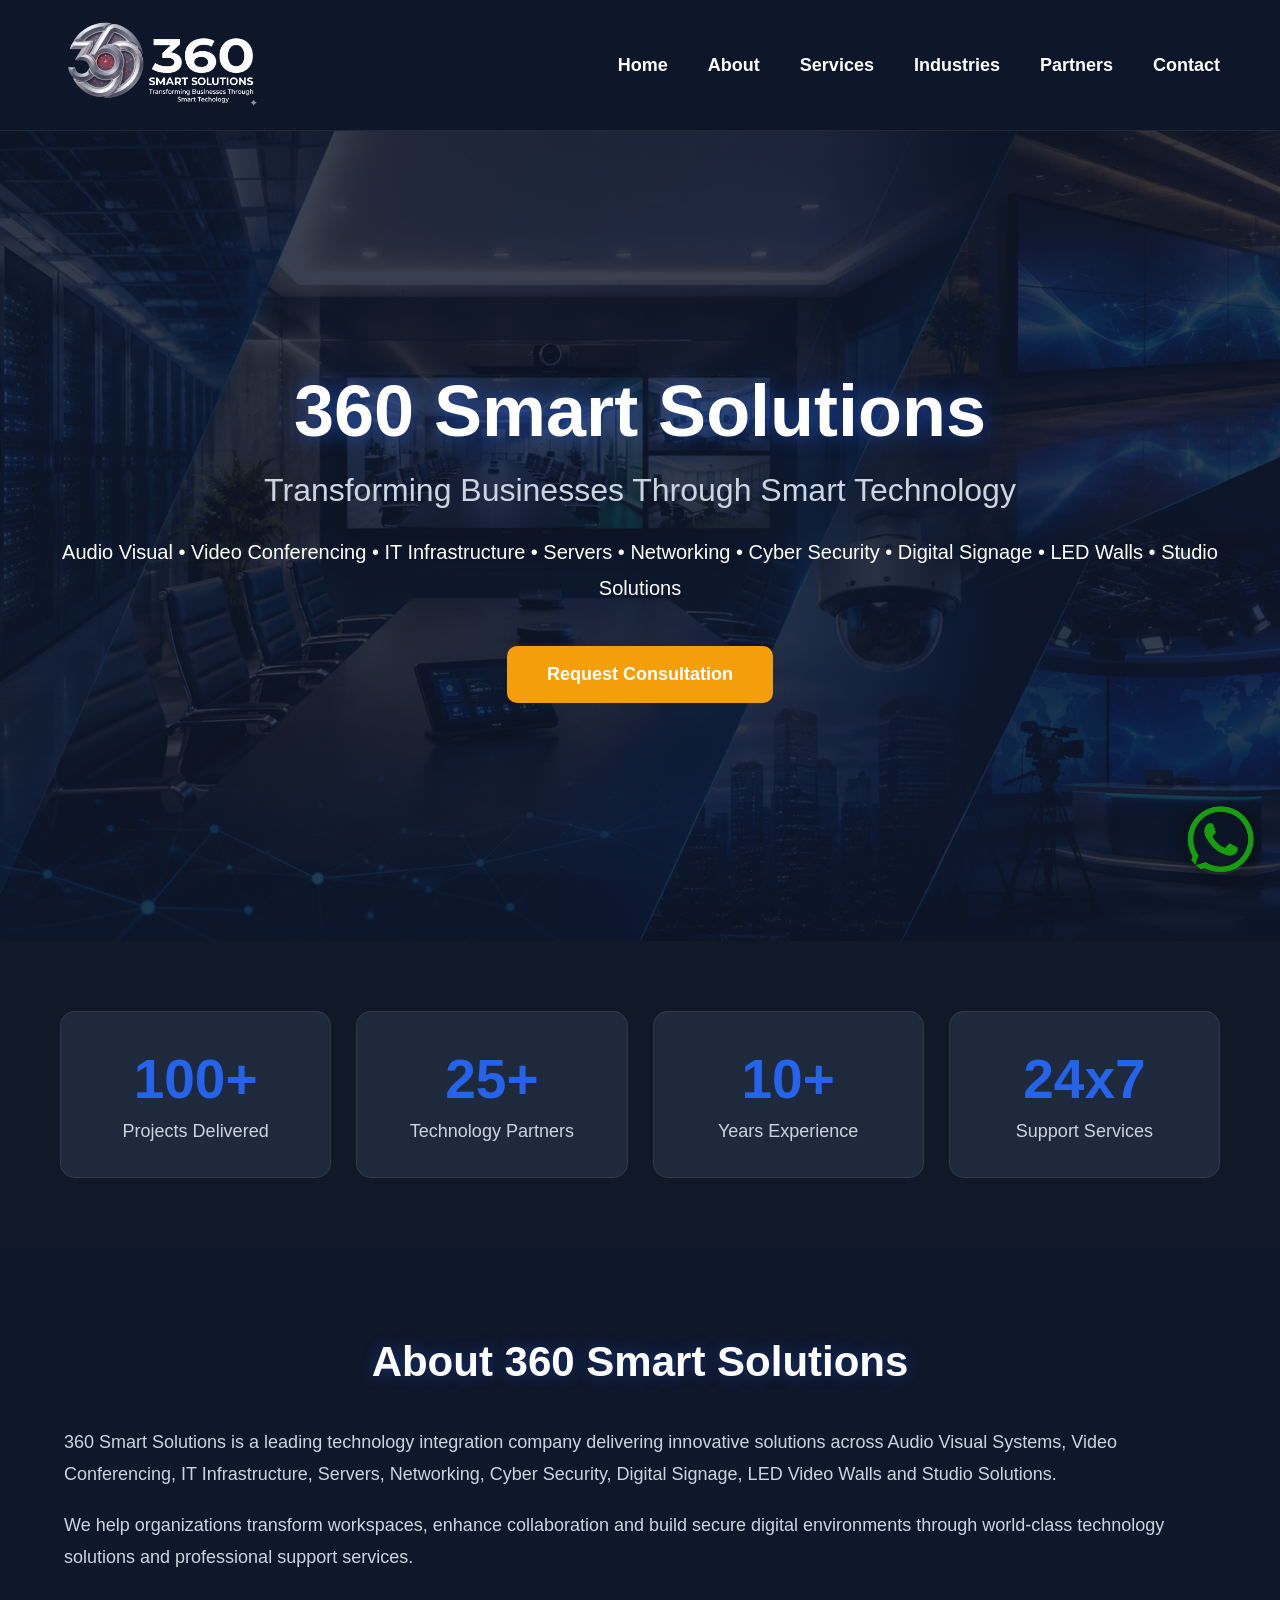
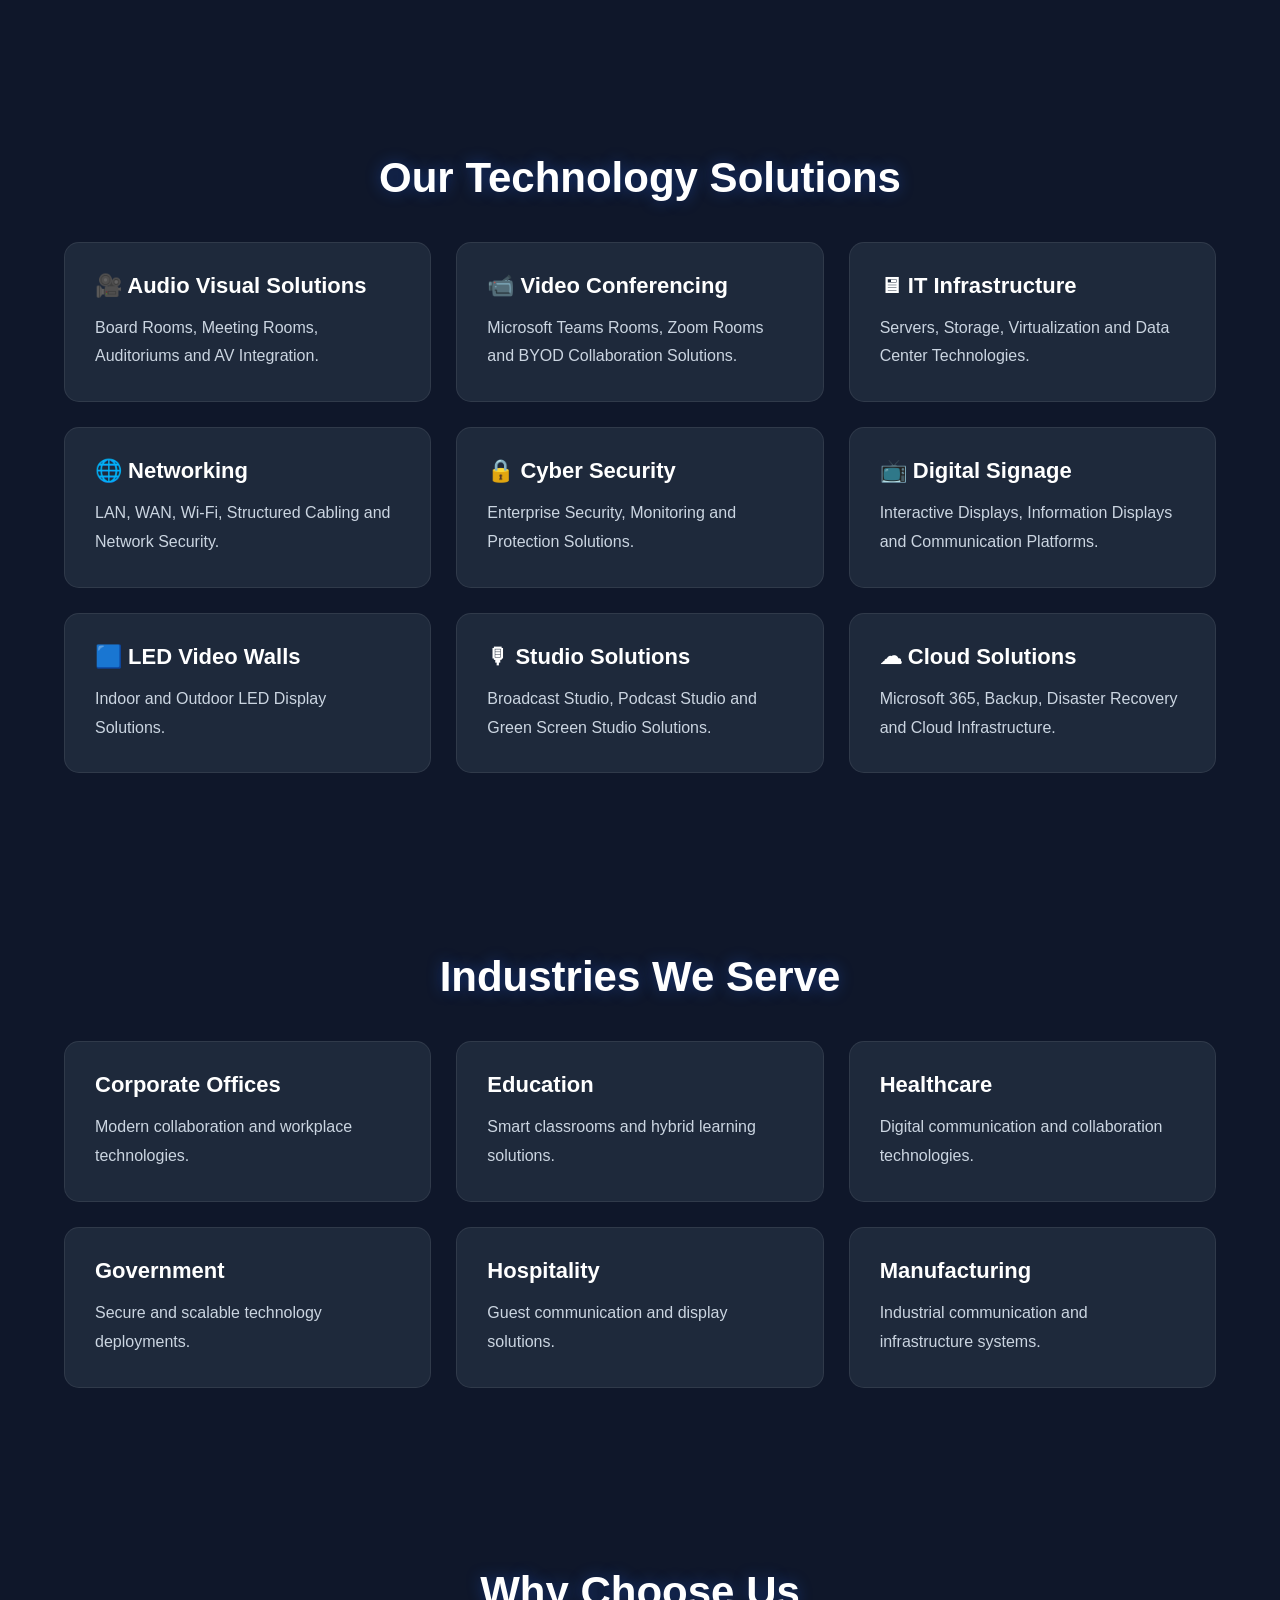
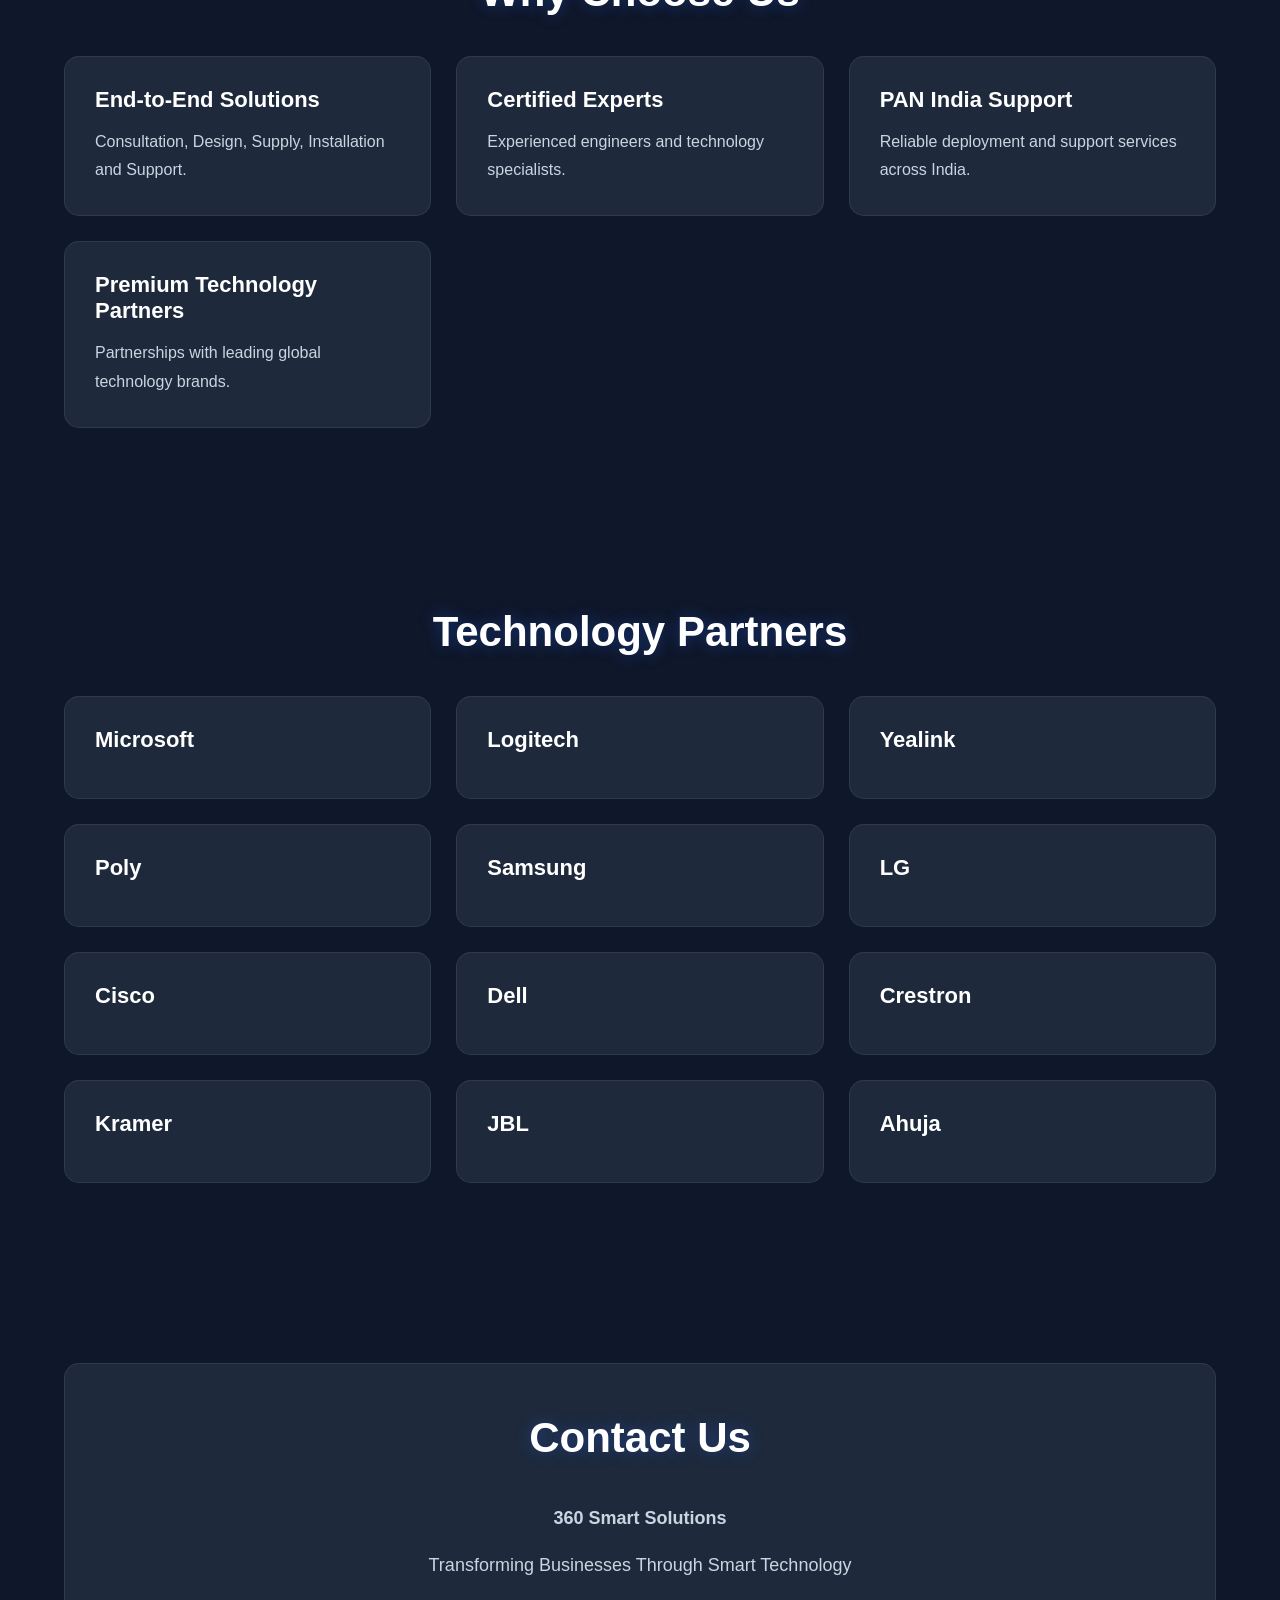
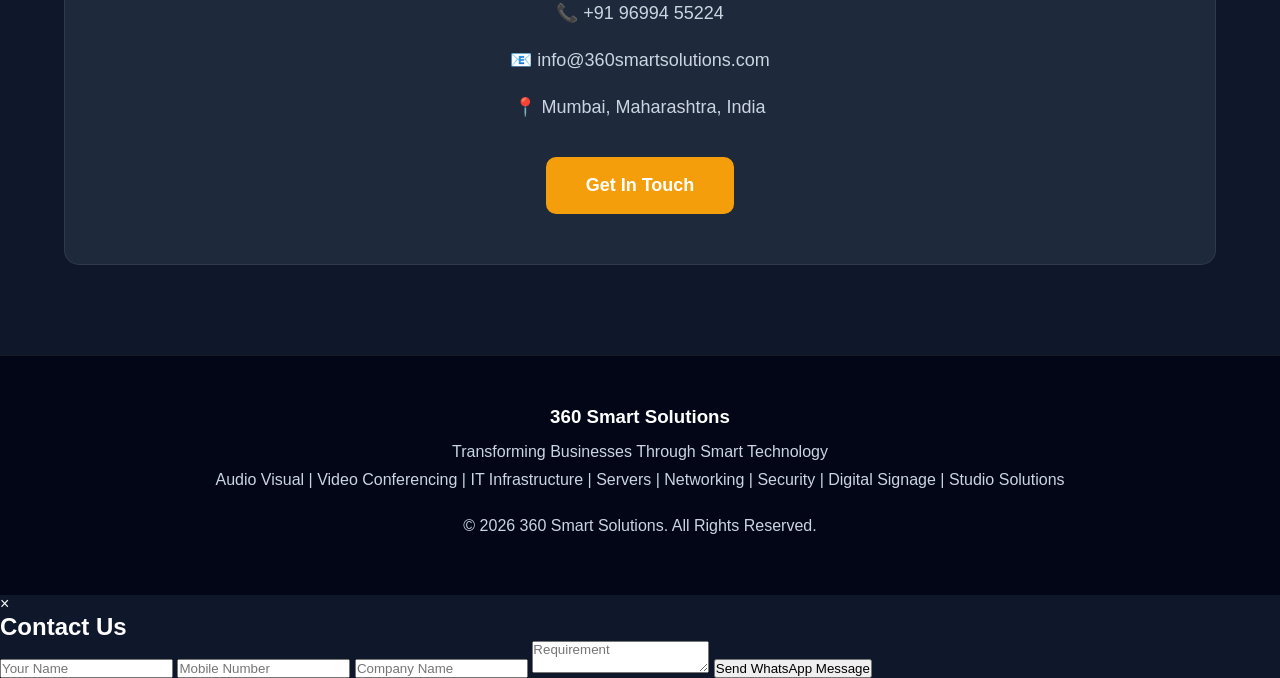
==== index.html @ 96846e37 "Add files via upload" ====
<!DOCTYPE html>
<html lang="en">

<head>

<meta charset="UTF-8">
<meta name="viewport" content="width=device-width, initial-scale=1.0">

<title>360 Smart Solutions | Transforming Businesses Through Smart Technology</title>

<meta name="description"
content="Audio Visual, Video Conferencing, IT Infrastructure, Servers, Networking, Cyber Security, Digital Signage, LED Walls and Studio Solutions.">

<link rel="stylesheet" href="style.css">

</head>

<body>

<!-- =========================
HEADER
========================= -->

<header>

<nav>

<div class="logo">
<img src="images/logo.png" alt="360 Smart Solutions">
</div>

<ul>
<li><a href="#home">Home</a></li>
<li><a href="#about">About</a></li>
<li><a href="#services">Services</a></li>
<li><a href="#industries">Industries</a></li>
<li><a href="#partners">Partners</a></li>
<li><a href="#contact">Contact</a></li>
</ul>

</nav>

</header>

<!-- =========================
HERO SECTION
========================= -->

<section class="hero" id="home">

<h1>360 Smart Solutions</h1>

<p class="tagline">
Transforming Businesses Through Smart Technology
</p>

<p class="tech-line">
Audio Visual • Video Conferencing • IT Infrastructure • Servers • Networking • Cyber Security • Digital Signage • LED Walls • Studio Solutions
</p>

<a href="#contact" class="btn">
Request Consultation
</a>

</section>

<!-- =========================
COUNTERS
========================= -->

<section class="stats">

<div class="stat-box">
<h2><span class="counter" data-target="100">0</span>+</h2>
<p>Projects Delivered</p>
</div>

<div class="stat-box">
<h2><span class="counter" data-target="25">0</span>+</h2>
<p>Technology Partners</p>
</div>

<div class="stat-box">
<h2><span class="counter" data-target="10">0</span>+</h2>
<p>Years Experience</p>
</div>

<div class="stat-box">
<h2><span class="counter" data-target="24">0</span>x7</h2>
<p>Support Services</p>
</div>

</section>

<!-- =========================
ABOUT
========================= -->

<section class="container" id="about">

<h2>About 360 Smart Solutions</h2>

<p>
360 Smart Solutions is a leading technology integration company delivering innovative solutions across Audio Visual Systems, Video Conferencing, IT Infrastructure, Servers, Networking, Cyber Security, Digital Signage, LED Video Walls and Studio Solutions.
</p>

<br>

<p>
We help organizations transform workspaces, enhance collaboration and build secure digital environments through world-class technology solutions and professional support services.
</p>

</section>

<!-- =========================
SERVICES
========================= -->

<section class="container" id="services">

<h2>Our Technology Solutions</h2>

<div class="cards">

<div class="card">
<h3>🎥 Audio Visual Solutions</h3>
<p>Board Rooms, Meeting Rooms, Auditoriums and AV Integration.</p>
</div>

<div class="card">
<h3>📹 Video Conferencing</h3>
<p>Microsoft Teams Rooms, Zoom Rooms and BYOD Collaboration Solutions.</p>
</div>

<div class="card">
<h3>🖥 IT Infrastructure</h3>
<p>Servers, Storage, Virtualization and Data Center Technologies.</p>
</div>

<div class="card">
<h3>🌐 Networking</h3>
<p>LAN, WAN, Wi-Fi, Structured Cabling and Network Security.</p>
</div>

<div class="card">
<h3>🔒 Cyber Security</h3>
<p>Enterprise Security, Monitoring and Protection Solutions.</p>
</div>

<div class="card">
<h3>📺 Digital Signage</h3>
<p>Interactive Displays, Information Displays and Communication Platforms.</p>
</div>

<div class="card">
<h3>🟦 LED Video Walls</h3>
<p>Indoor and Outdoor LED Display Solutions.</p>
</div>

<div class="card">
<h3>🎙 Studio Solutions</h3>
<p>Broadcast Studio, Podcast Studio and Green Screen Studio Solutions.</p>
</div>

<div class="card">
<h3>☁ Cloud Solutions</h3>
<p>Microsoft 365, Backup, Disaster Recovery and Cloud Infrastructure.</p>
</div>

</div>

</section>

<!-- =========================
INDUSTRIES
========================= -->

<section class="container" id="industries">

<h2>Industries We Serve</h2>

<div class="cards">

<div class="card">
<h3>Corporate Offices</h3>
<p>Modern collaboration and workplace technologies.</p>
</div>

<div class="card">
<h3>Education</h3>
<p>Smart classrooms and hybrid learning solutions.</p>
</div>

<div class="card">
<h3>Healthcare</h3>
<p>Digital communication and collaboration technologies.</p>
</div>

<div class="card">
<h3>Government</h3>
<p>Secure and scalable technology deployments.</p>
</div>

<div class="card">
<h3>Hospitality</h3>
<p>Guest communication and display solutions.</p>
</div>

<div class="card">
<h3>Manufacturing</h3>
<p>Industrial communication and infrastructure systems.</p>
</div>

</div>

</section>

<!-- =========================
WHY CHOOSE US
========================= -->

<section class="container">

<h2>Why Choose Us</h2>

<div class="cards">

<div class="card">
<h3>End-to-End Solutions</h3>
<p>Consultation, Design, Supply, Installation and Support.</p>
</div>

<div class="card">
<h3>Certified Experts</h3>
<p>Experienced engineers and technology specialists.</p>
</div>

<div class="card">
<h3>PAN India Support</h3>
<p>Reliable deployment and support services across India.</p>
</div>

<div class="card">
<h3>Premium Technology Partners</h3>
<p>Partnerships with leading global technology brands.</p>
</div>

</div>

</section>

<!-- =========================
TECHNOLOGY PARTNERS
========================= -->

<section class="container" id="partners">

<h2>Technology Partners</h2>

<div class="cards">

<div class="card"><h3>Microsoft</h3></div>
<div class="card"><h3>Logitech</h3></div>
<div class="card"><h3>Yealink</h3></div>
<div class="card"><h3>Poly</h3></div>
<div class="card"><h3>Samsung</h3></div>
<div class="card"><h3>LG</h3></div>
<div class="card"><h3>Cisco</h3></div>
<div class="card"><h3>Dell</h3></div>
<div class="card"><h3>Crestron</h3></div>
<div class="card"><h3>Kramer</h3></div>
<div class="card"><h3>JBL</h3></div>
<div class="card"><h3>Ahuja</h3></div>

</div>

</section>

<!-- =========================
CONTACT
========================= -->

<section class="container" id="contact">

<div class="contact-box">

<h2>Contact Us</h2>

<p><strong>360 Smart Solutions</strong></p>

<p>
Transforming Businesses Through Smart Technology
</p>

<p>📞 +91 96994 55224</p>
<p>📧 info@360smartsolutions.com</p>
<p>📍 Mumbai, Maharashtra, India</p>

<br>

<a href="#" class="btn">
Get In Touch
</a>

</div>

</section>

<!-- =========================
FOOTER
========================= -->

<footer>

<h3>360 Smart Solutions</h3>

<p>
Transforming Businesses Through Smart Technology
</p>

<p>
Audio Visual | Video Conferencing | IT Infrastructure | Servers | Networking | Security | Digital Signage | Studio Solutions
</p>

<br>

<p>
© 2026 360 Smart Solutions. All Rights Reserved.
</p>

</footer>

<!-- WHATSAPP -->

<div class="whatsapp" onclick="openWhatsappForm()">
    <img src="images/whatsapp.png" alt="WhatsApp">
</div>

<!-- COUNTER SCRIPT -->

<script>

const counters = document.querySelectorAll('.counter');

counters.forEach(counter => {

const updateCounter = () => {

const target = +counter.getAttribute('data-target');
const count = +counter.innerText;

const increment = target / 100;

if(count < target){

counter.innerText = Math.ceil(count + increment);

setTimeout(updateCounter,20);

}else{

counter.innerText = target;

}

};

updateCounter();

});

</script>
<!-- WhatsApp Popup -->

<div id="whatsappPopup" class="popup">

    <div class="popup-content">

        <span class="close-btn" onclick="closeWhatsappForm()">&times;</span>

        <h2>Contact Us</h2>

        <input type="text" id="name" placeholder="Your Name">

        <input type="text" id="mobile" placeholder="Mobile Number">

        <input type="text" id="company" placeholder="Company Name">

        <textarea id="message" placeholder="Requirement"></textarea>

        <button onclick="sendWhatsApp()">
            Send WhatsApp Message
        </button>

    </div>

</div>
<script>

function openWhatsappForm(){

    document.getElementById('whatsappPopup').style.display='block';

}

function closeWhatsappForm(){

    document.getElementById('whatsappPopup').style.display='none';

}

function sendWhatsApp(){

    let name = document.getElementById('name').value.trim();
    let mobile = document.getElementById('mobile').value.trim();
    let company = document.getElementById('company').value.trim();
    let message = document.getElementById('message').value.trim();

    if(name === ''){
        alert('Please enter your name');
        return;
    }

    if(mobile === ''){
        alert('Please enter your mobile number');
        return;
    }

    let text =
`*New Website Inquiry*

Name: ${name}
Mobile: ${mobile}
Company: ${company}
Requirement: ${message}`;

    let url =
`https://wa.me/919699455224?text=${encodeURIComponent(text)}`;

    window.open(url,'_blank');

    document.getElementById('whatsappPopup').style.display='none';

    document.getElementById('name').value='';
    document.getElementById('mobile').value='';
    document.getElementById('company').value='';
    document.getElementById('message').value='';
}

</script>
</body>

</html>
---- style.css ----
/* ===================================
   360 SMART SOLUTIONS
   PREMIUM DARK TECH THEME
=================================== */

*{
    margin:0;
    padding:0;
    box-sizing:border-box;
    font-family:'Segoe UI',sans-serif;
}

:root{

    --bg-dark:#0F172A;
    --card-dark:#1E293B;
    --primary:#2563EB;
    --accent:#F59E0B;

    --white:#FFFFFF;
    --light:#CBD5E1;

}

html{
    scroll-behavior:smooth;
}

body{

    background:var(--bg-dark);
    color:var(--white);

    overflow-x:hidden;

}

/* ===================================
   HEADER
=================================== */

header{

    position:sticky;
    top:0;

    z-index:1000;

    background:rgba(15,23,42,0.95);

    backdrop-filter:blur(10px);

    border-bottom:1px solid rgba(255,255,255,0.08);

}

nav{

    display:flex;
    justify-content:space-between;
    align-items:center;

    padding:20px 60px;

}

/* ===================================
   LOGO
=================================== */

.logo{

    display:flex;
    align-items:center;

}

.logo img{

    height:90px;
    width:auto;

}

/* ===================================
   MENU
=================================== */

nav ul{

    list-style:none;

    display:flex;

    gap:40px;

}

nav ul li a{

    text-decoration:none;

    color:var(--white);

    font-size:18px;

    font-weight:600;

    transition:0.3s;

}

nav ul li a:hover{

    color:var(--accent);

}

/* ===================================
   HERO SECTION
=================================== */

.hero{

    background:

    linear-gradient(
        rgba(15,23,42,0.82),
        rgba(15,23,42,0.82)
    ),

    url('images/hero.png');

    background-size:cover;
    background-position:center;
    background-repeat:no-repeat;

    min-height:90vh;

    display:flex;
    flex-direction:column;
    justify-content:center;
    align-items:center;

    text-align:center;

    padding:100px 20px;

}

.hero h1{

    font-size:72px;

    font-weight:800;

    color:white;

    margin-bottom:20px;

    text-shadow:
    0 0 20px rgba(37,99,235,0.60);

}

.tagline{

    font-size:32px;

    color:var(--light);

    margin-bottom:25px;

}

.tech-line{

    max-width:1200px;

    font-size:20px;

    line-height:1.8;

    color:white;

    margin-bottom:40px;

}

/* ===================================
   BUTTON
=================================== */

.btn{

    display:inline-block;

    text-decoration:none;

    background:var(--accent);

    color:white;

    padding:18px 40px;

    border-radius:10px;

    font-size:18px;

    font-weight:700;

    transition:0.3s;

}

.btn:hover{

    background:#D97706;

    transform:translateY(-4px);

}

/* ===================================
   COUNTER SECTION
=================================== */

.stats{

    display:grid;

    grid-template-columns:repeat(4,1fr);

    gap:25px;

    padding:70px 60px;

    background:#111827;

}

.stat-box{

    background:var(--card-dark);

    padding:35px 20px;

    border-radius:15px;

    text-align:center;

    border:1px solid rgba(255,255,255,0.08);

    transition:0.3s;

}

.stat-box:hover{

    transform:translateY(-10px);

    box-shadow:
    0 0 25px rgba(37,99,235,0.30);

}

.stat-box h2{

    font-size:55px;

    color:var(--primary);

    margin-bottom:10px;

}

.stat-box p{

    color:var(--light);

    font-size:18px;

}

/* ===================================
   GENERAL SECTION
=================================== */

.container{

    width:90%;
    max-width:1400px;

    margin:auto;

    padding:90px 0;

}

.container h2{

    text-align:center;

    color:white;

    font-size:42px;

    margin-bottom:40px;

    text-shadow:
    0 0 15px rgba(37,99,235,0.40);

}

.container p{

    color:var(--light);

    font-size:18px;

    line-height:1.8;

}

/* ===================================
   CARDS
=================================== */

.cards{

    display:grid;

    grid-template-columns:
    repeat(auto-fit,minmax(280px,1fr));

    gap:25px;

}

.card{

    background:var(--card-dark);

    padding:30px;

    border-radius:15px;

    border:1px solid rgba(255,255,255,0.08);

    transition:0.3s;

}

.card:hover{

    transform:translateY(-10px);

    border-color:var(--primary);

    box-shadow:
    0 0 25px rgba(37,99,235,0.35);

}

.card h3{

    color:white;

    margin-bottom:15px;

    font-size:22px;

}

.card p{

    color:var(--light);

    font-size:16px;

}

/* ===================================
   CONTACT
=================================== */

.contact-box{

    background:var(--card-dark);

    padding:50px;

    border-radius:15px;

    border:1px solid rgba(255,255,255,0.08);

    text-align:center;

}

.contact-box p{

    margin-bottom:15px;

}

/* ===================================
   FOOTER
=================================== */

footer{

    background:#020617;

    color:var(--light);

    text-align:center;

    padding:50px 20px;

    border-top:1px solid rgba(255,255,255,0.08);

}

footer h3{

    color:white;

    margin-bottom:15px;

}

footer p{

    margin-bottom:10px;

}

/* ===================================
   WHATSAPP BUTTON
=================================== */

.whatsapp{

    position:fixed;

    right:25px;
    bottom:25px;

    width:70px;
    height:70px;

    border-radius:50%;

    z-index:999;

    transition:0.3s;
}

.whatsapp img{

    width:100%;
    height:100%;

    border-radius:50%;

    box-shadow:0 5px 20px rgba(0,0,0,0.4);

}

.whatsapp:hover{

    transform:scale(1.1);

}

/* ===================================
   MOBILE
=================================== */

@media(max-width:992px){

    .hero h1{

        font-size:52px;

    }

    .tagline{

        font-size:24px;

    }

    .tech-line{

        font-size:18px;

    }

    .stats{

        grid-template-columns:repeat(2,1fr);

    }

}

@media(max-width:768px){

    nav{

        flex-direction:column;

        padding:20px;

    }

    .logo img{

        height:70px;

        margin-bottom:15px;

    }

    nav ul{

        flex-wrap:wrap;

        justify-content:center;

        gap:15px;

    }

    nav ul li a{

        font-size:16px;

    }

    .hero{

        min-height:70vh;

    }

    .hero h1{

        font-size:38px;

    }

    .tagline{

        font-size:20px;

    }

    .tech-line{

        font-size:15px;

    }

    .stats{

        grid-template-columns:1fr;

        padding:40px 20px;

    }

    .container h2{

        font-size:30px;

    }

    .contact-box{

        padding:30px;

    }

    /* ==========================
WHATSAPP POPUP
========================== */

.popup{

    display:none;

    position:fixed;

    top:0;
    left:0;

    width:100%;
    height:100%;

    background:rgba(0,0,0,0.7);

    z-index:9999;

}

.popup-content{

    width:400px;

    max-width:90%;

    background:#1E293B;

    padding:30px;

    border-radius:15px;

    position:absolute;

    top:50%;
    left:50%;

    transform:translate(-50%,-50%);

}

.popup-content h2{

    color:white;

    margin-bottom:20px;

    text-align:center;

}

.popup-content input,
.popup-content textarea{

    width:100%;

    margin-bottom:15px;

    padding:12px;

    border:none;

    border-radius:8px;

    background:#334155;

    color:white;

}

.popup-content textarea{

    height:100px;

}

.popup-content button{

    width:100%;

    padding:14px;

    background:#25D366;

    border:none;

    border-radius:8px;

    color:white;

    font-size:18px;

    cursor:pointer;

}

.close-btn{

    float:right;

    color:white;

    font-size:30px;

    cursor:pointer;

}

}
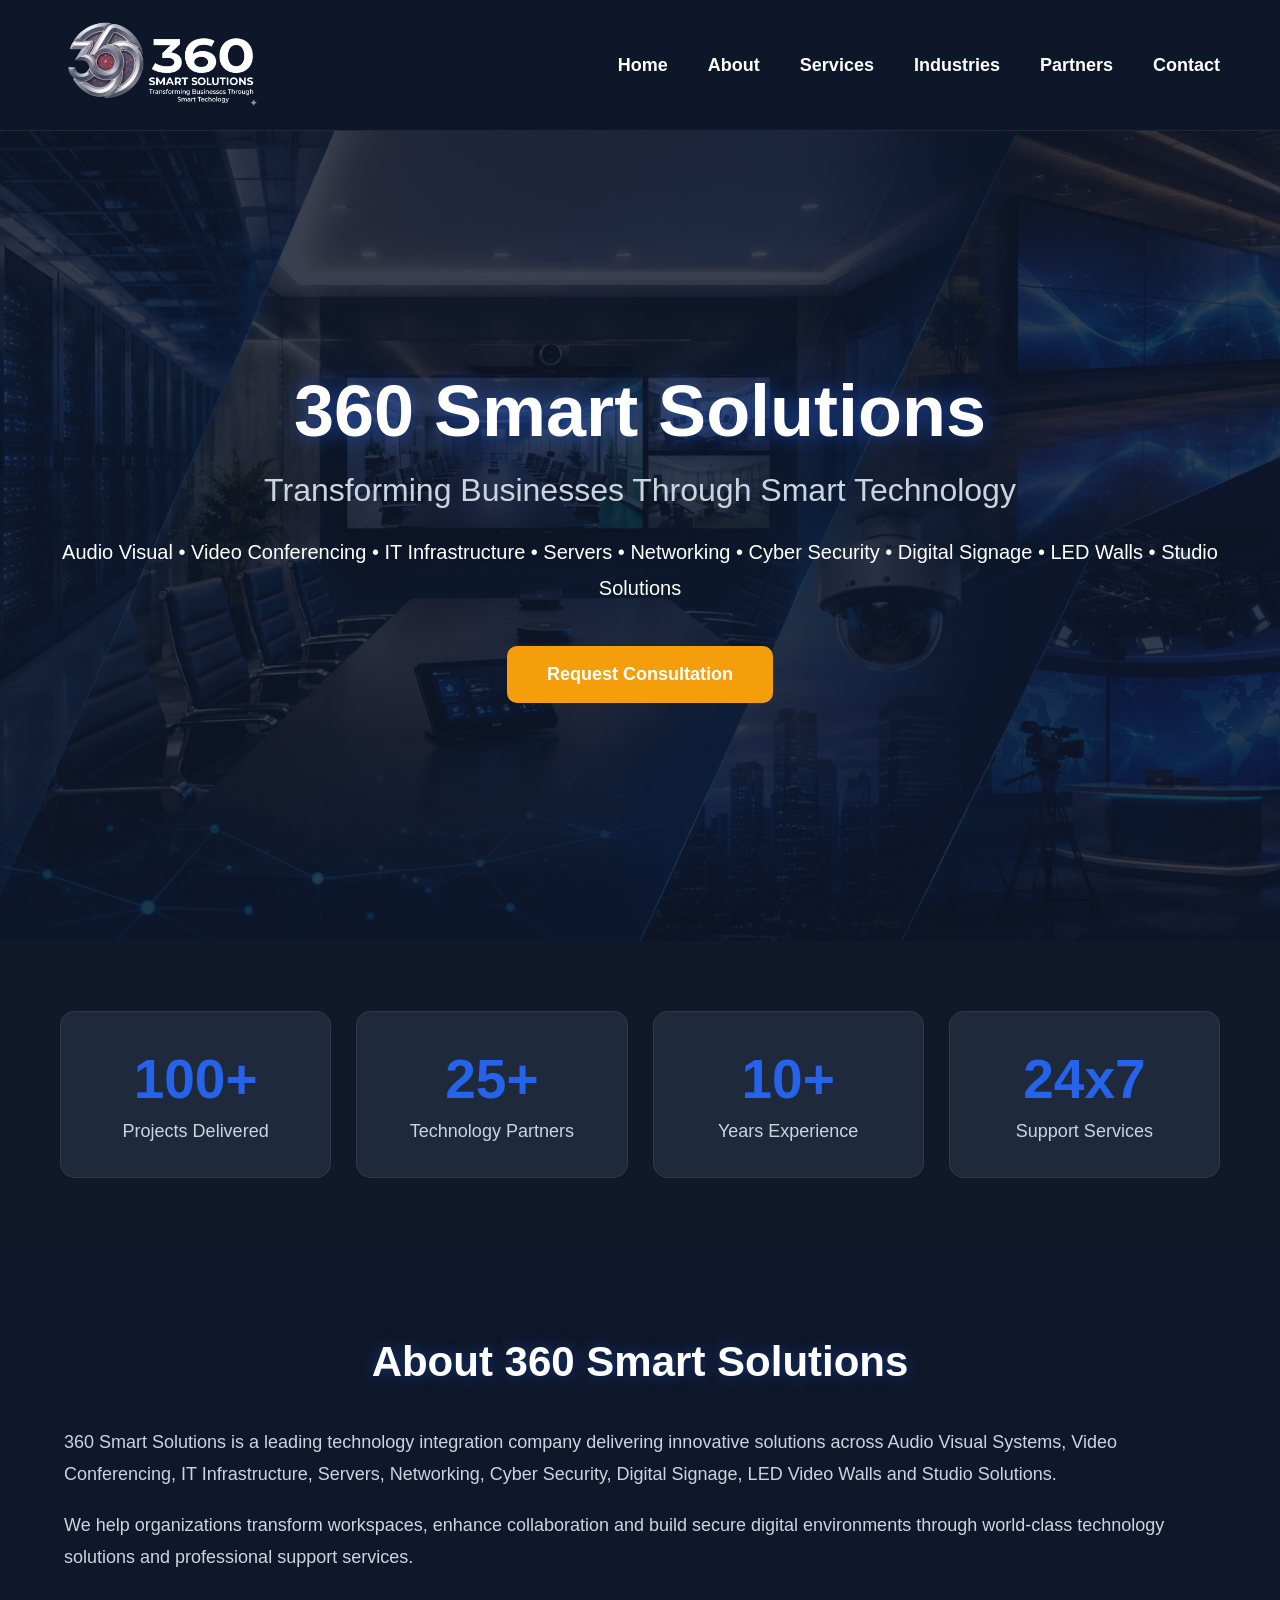
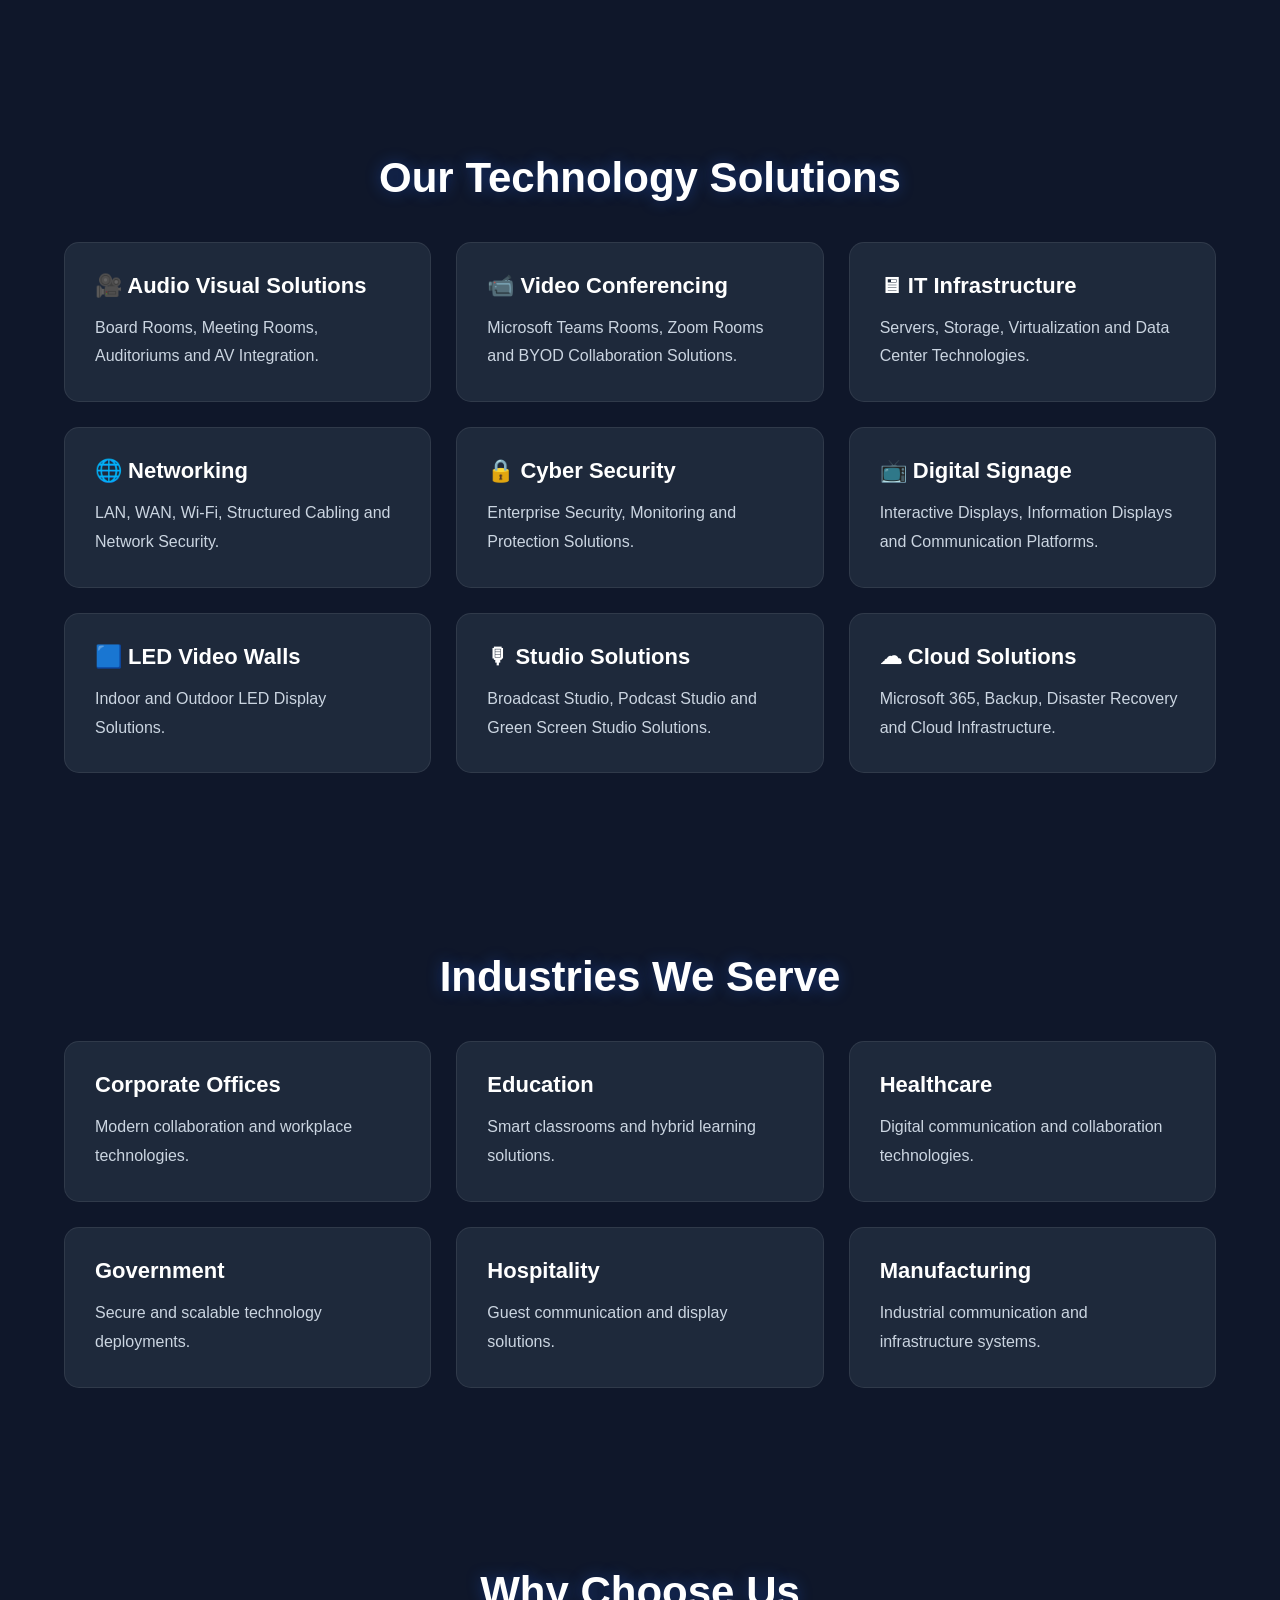
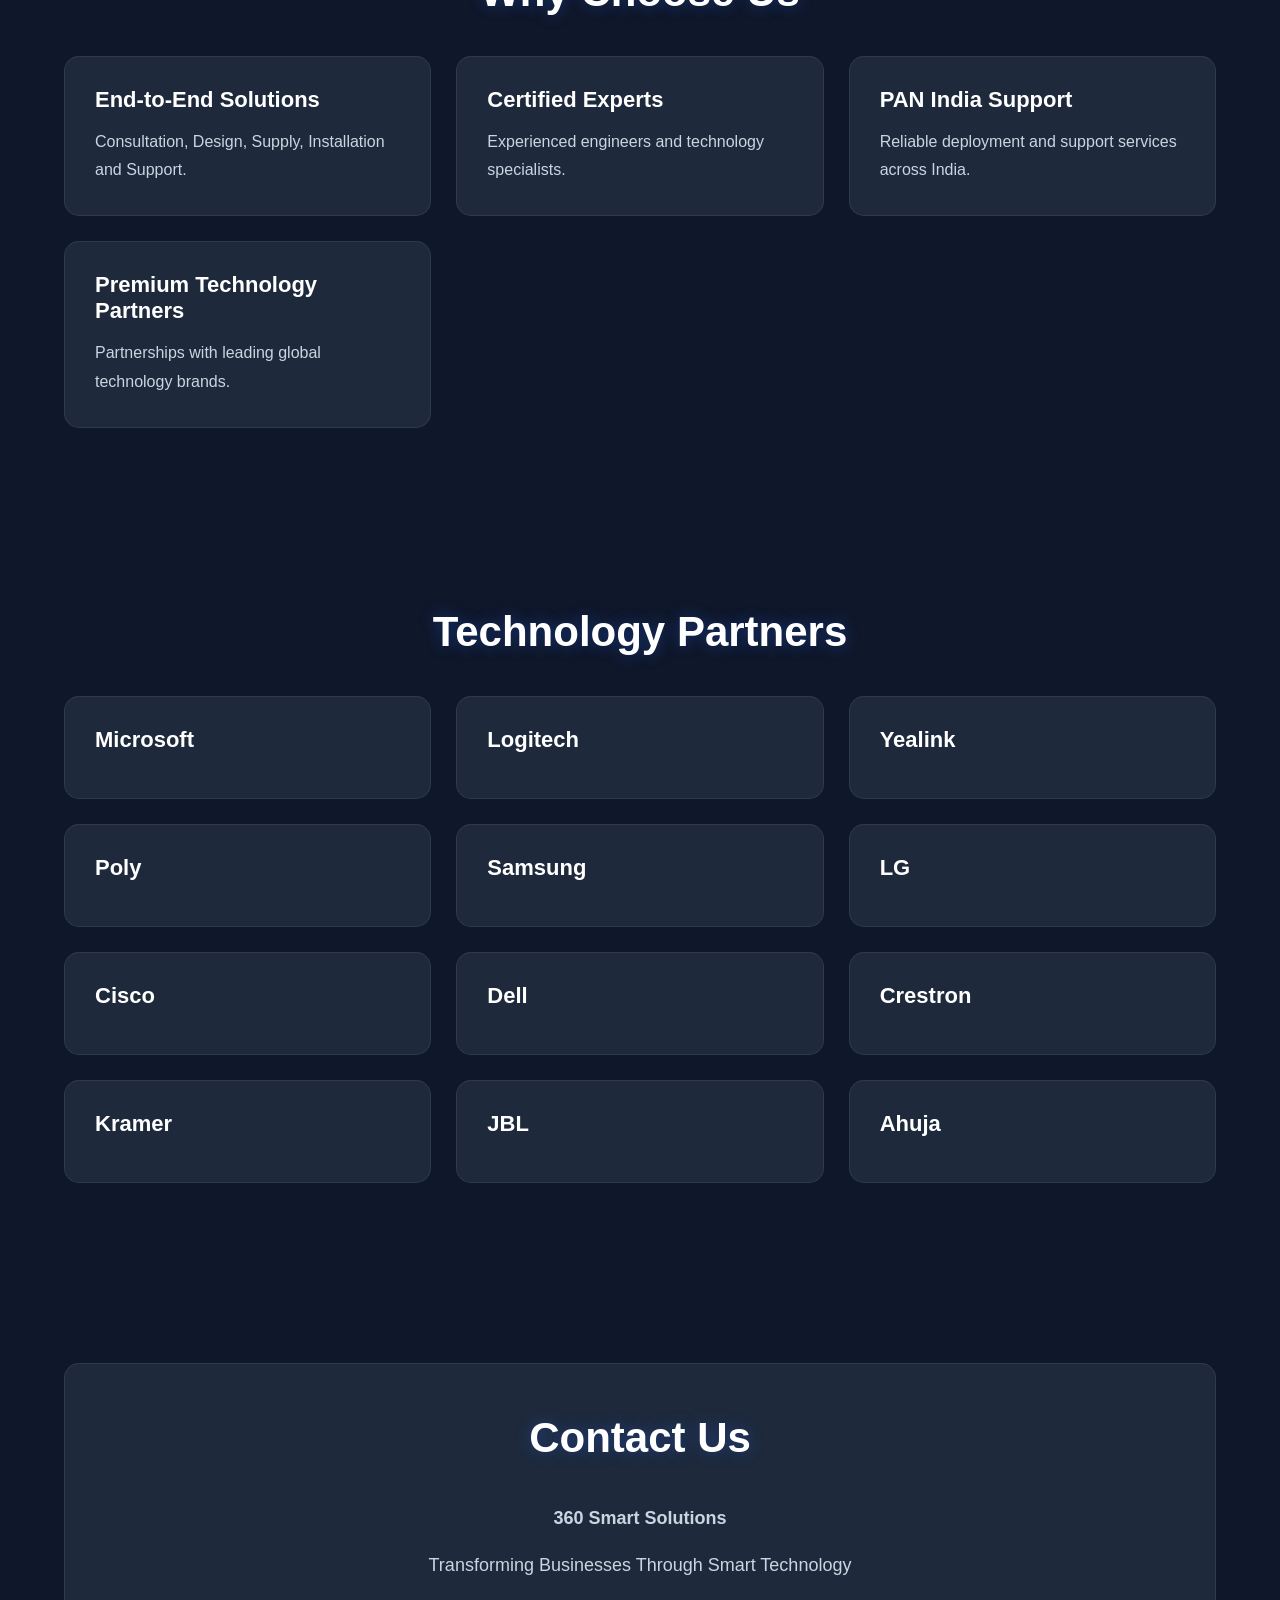
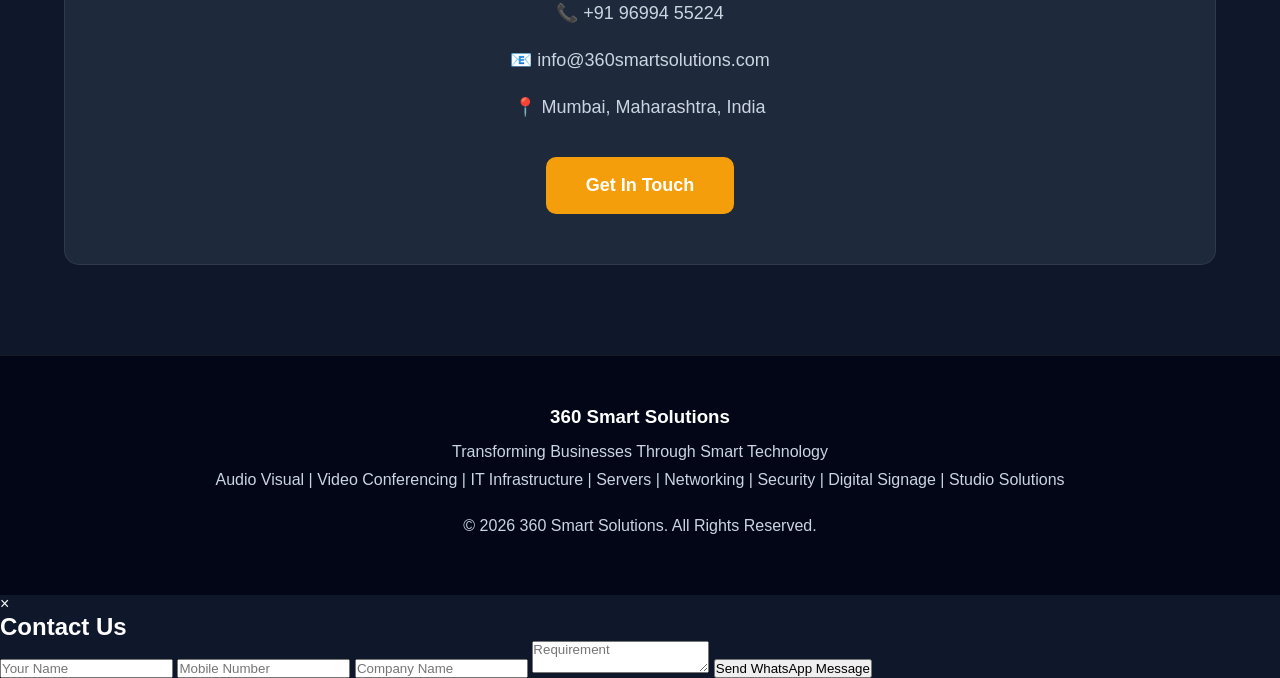
==== commit c676e0be: "Add files via upload" ====
--- a/index.html
+++ b/index.html
@@ -332,9 +332,18 @@
 
 <!-- WHATSAPP -->
 
-<div class="whatsapp" onclick="openWhatsappForm()">
-    <img src="images/whatsapp.png" alt="WhatsApp">
-</div>
+<script>
+
+function openWhatsappForm() {
+    alert("WhatsApp button clicked");
+    document.getElementById("whatsappPopup").style.display = "block";
+}
+
+function closeWhatsappForm() {
+    document.getElementById("whatsappPopup").style.display = "none";
+}
+
+</script>
 
 <!-- COUNTER SCRIPT -->
 
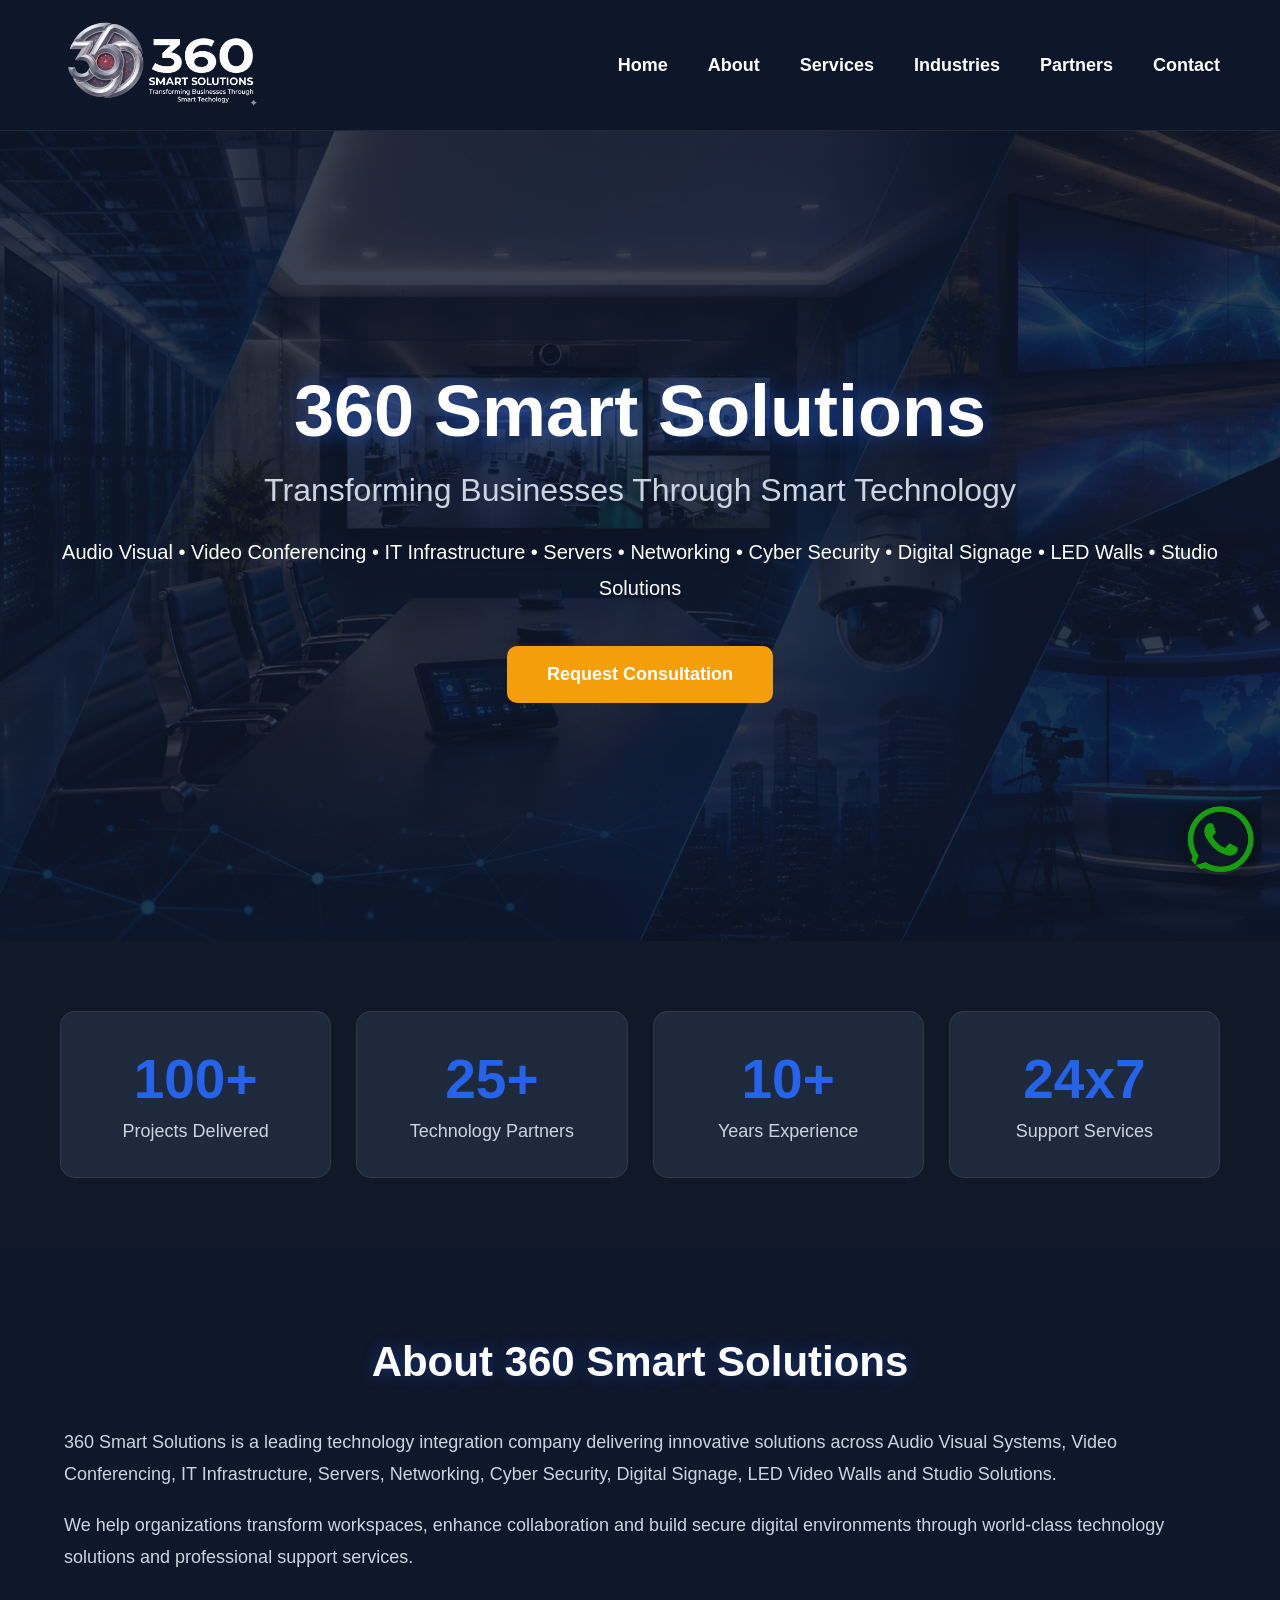
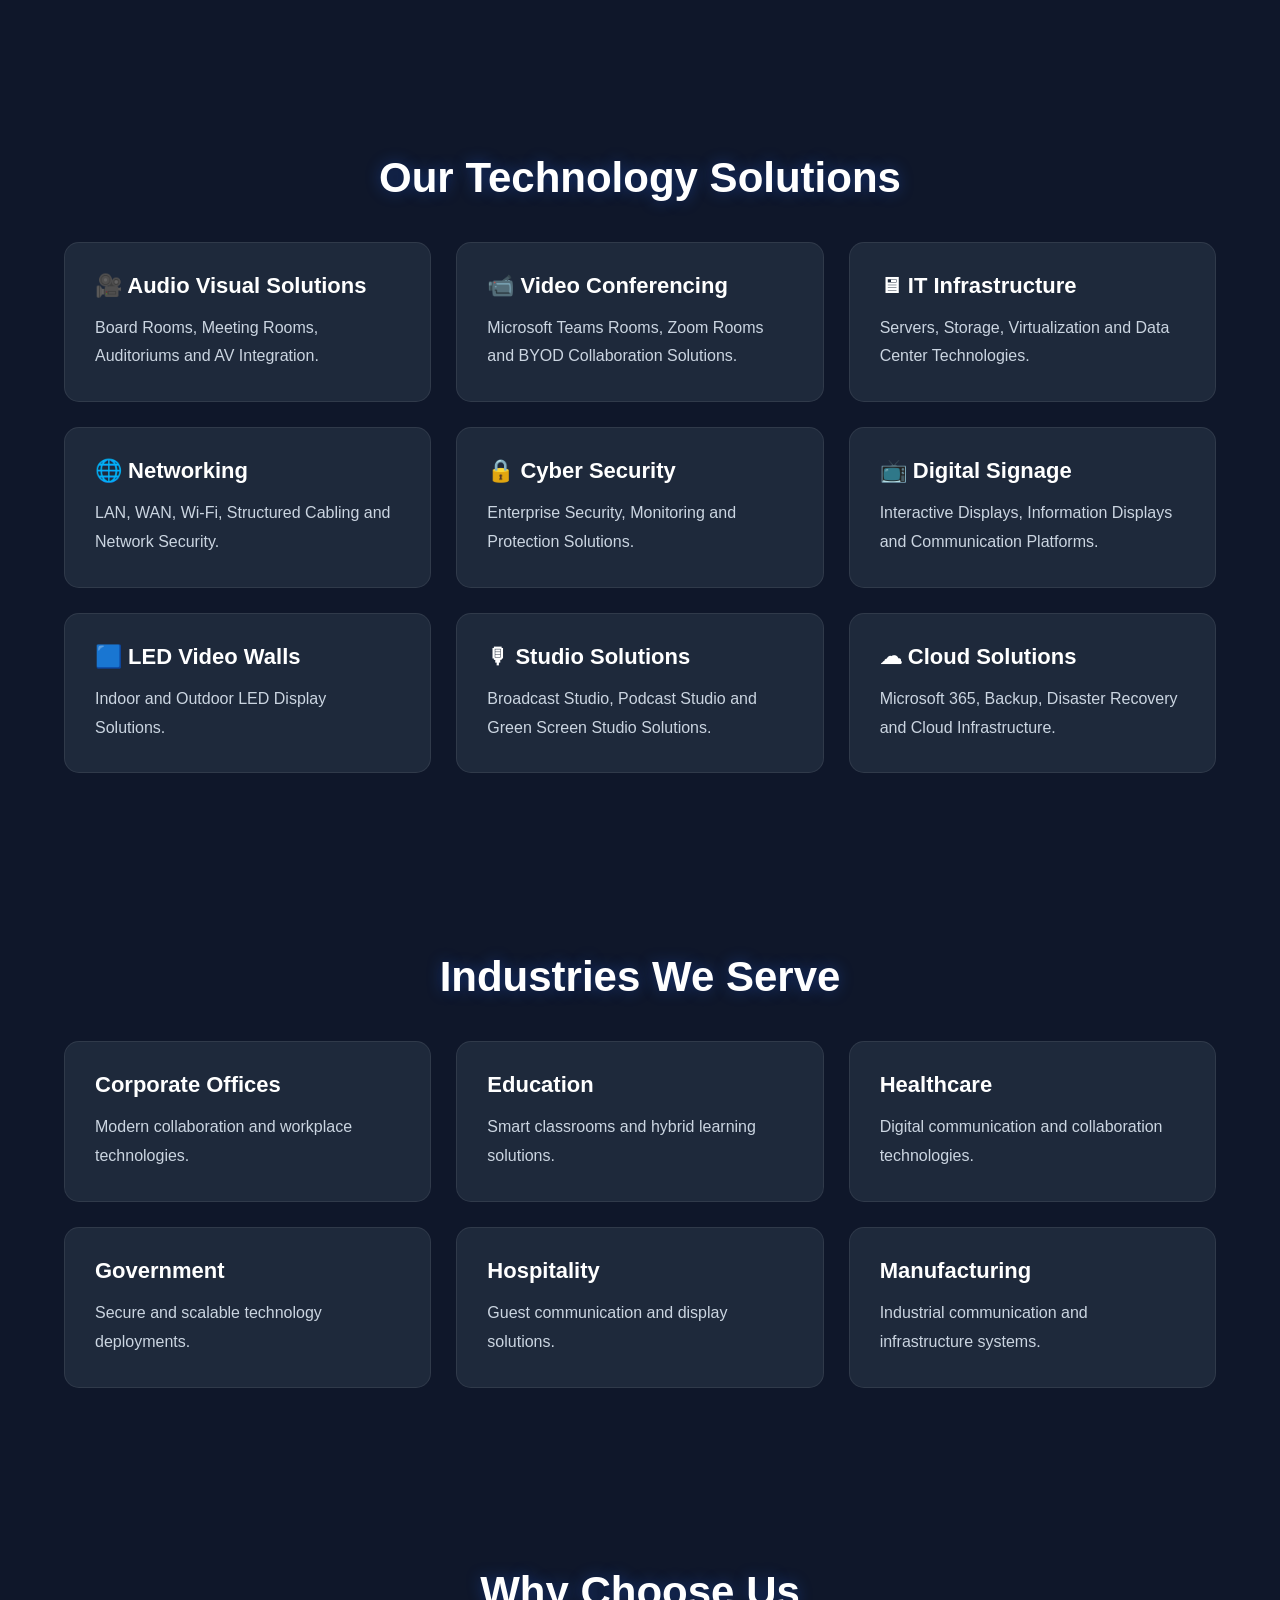
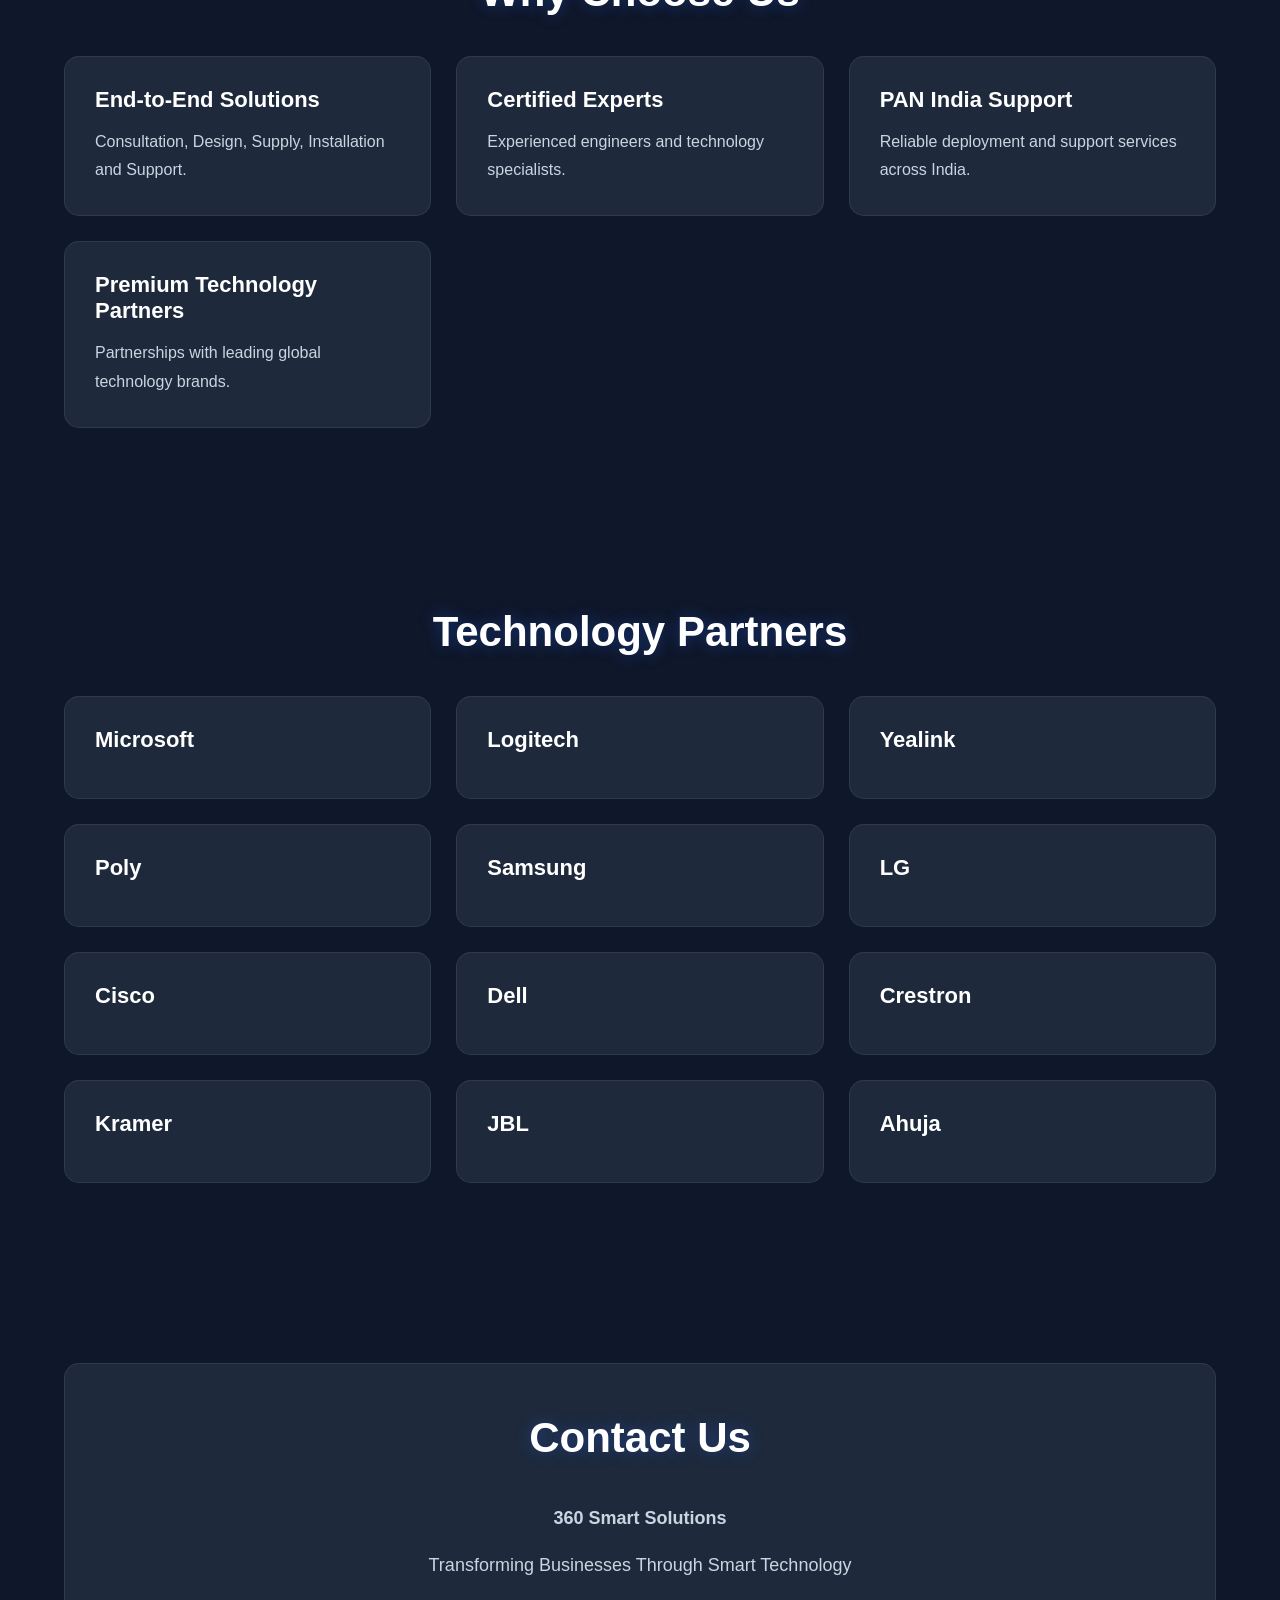
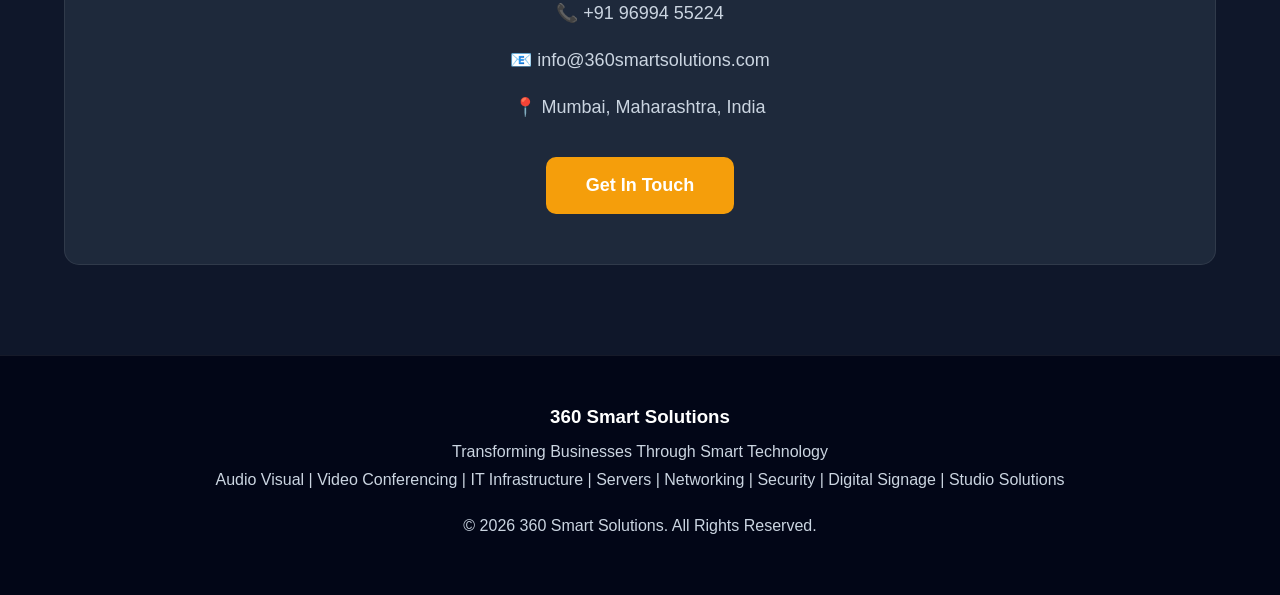
==== commit 61cf1229: "Add files via upload" ====
--- a/index.html
+++ b/index.html
@@ -298,7 +298,7 @@
 
 <br>
 
-<a href="#" class="btn">
+<a href="javascript:void(0)" onclick="openWhatsappForm()" class="btn">
 Get In Touch
 </a>
 
@@ -330,20 +330,16 @@
 
 </footer>
 
+<!-- WHATSAPP FLOATING BUTTON -->
+
+<div class="whatsapp" onclick="openWhatsappForm()">
+    <img src="images/whatsapp.png" alt="WhatsApp">
+</div>
+
 <!-- WHATSAPP -->
 
-<script>
-
-function openWhatsappForm() {
-    alert("WhatsApp button clicked");
-    document.getElementById("whatsappPopup").style.display = "block";
-}
-
-function closeWhatsappForm() {
-    document.getElementById("whatsappPopup").style.display = "none";
-}
-
-</script>
+
+
 
 <!-- COUNTER SCRIPT -->
 
--- a/style.css
+++ b/style.css
@@ -584,7 +584,9 @@
 
     }
 
-    /* ==========================
+ 
+}
+   /* ==========================
 WHATSAPP POPUP
 ========================== */
 
@@ -693,5 +695,3 @@
     cursor:pointer;
 
 }
-
-}
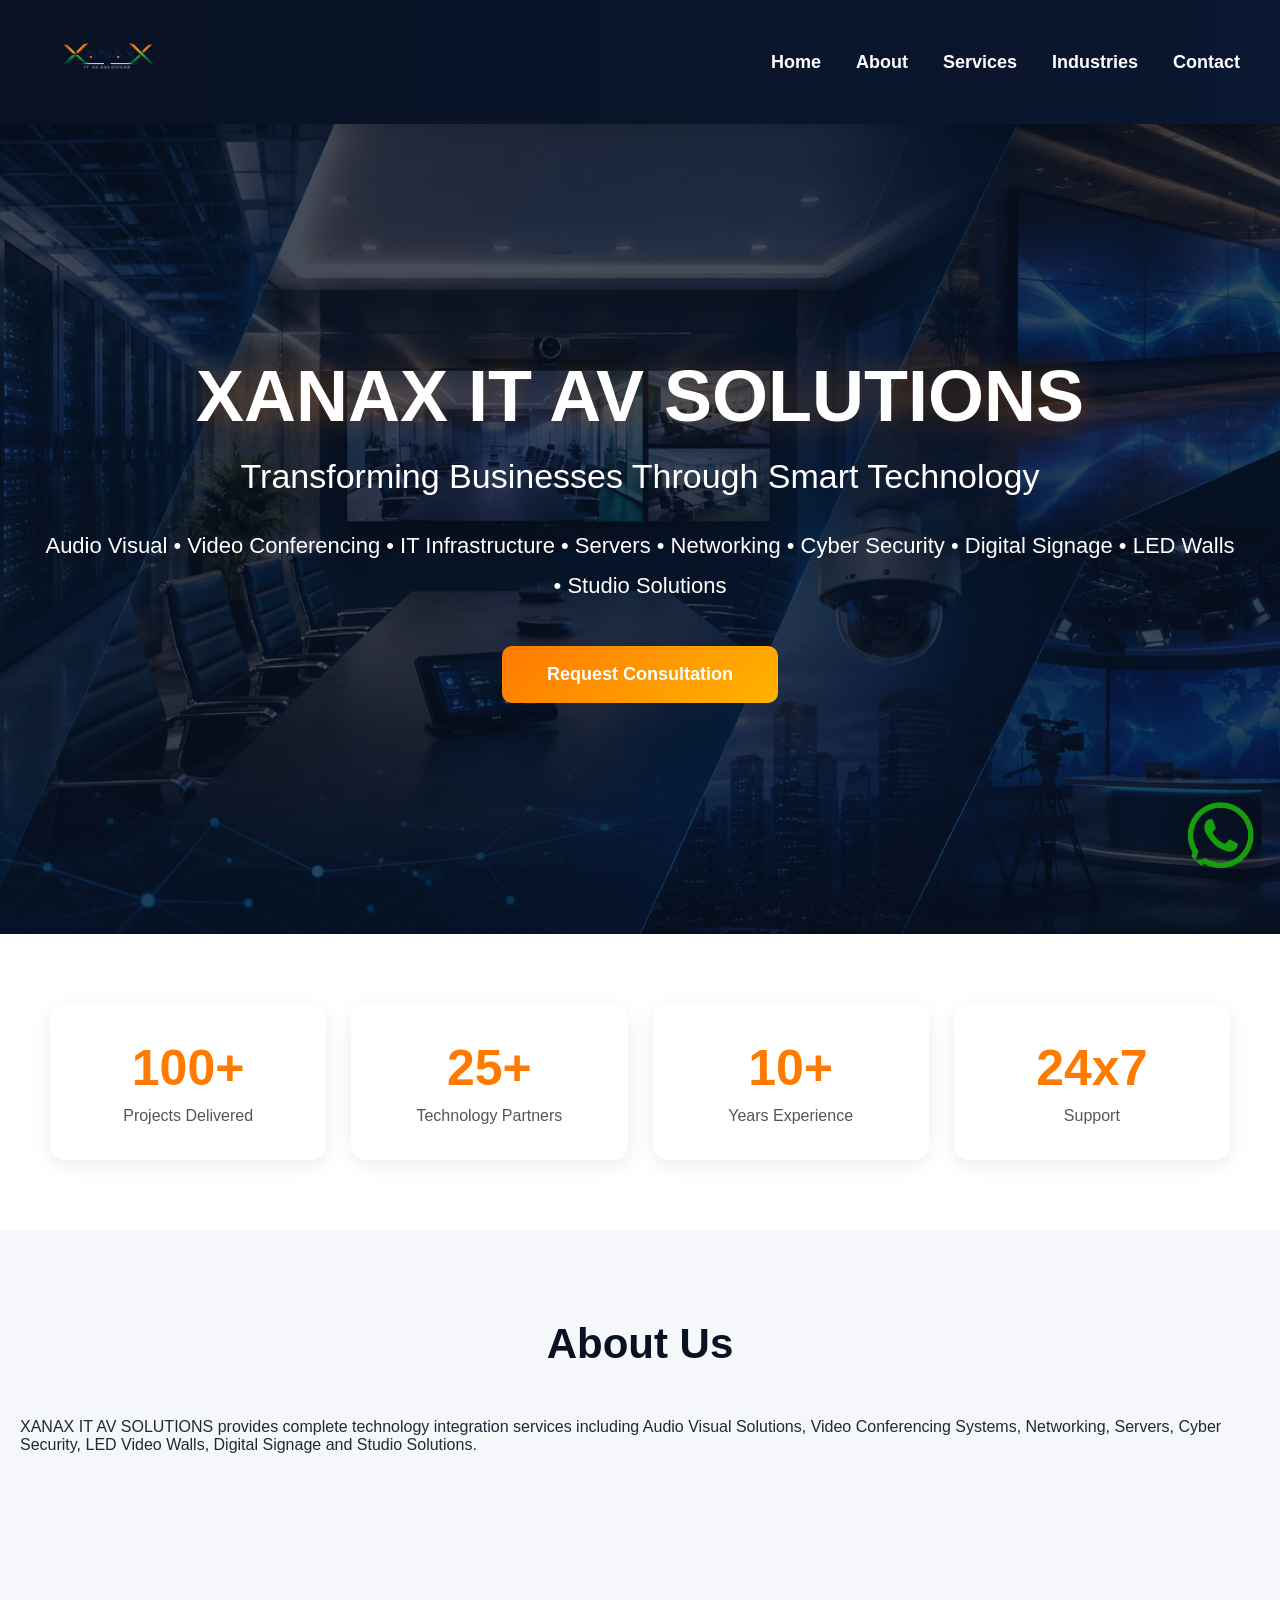
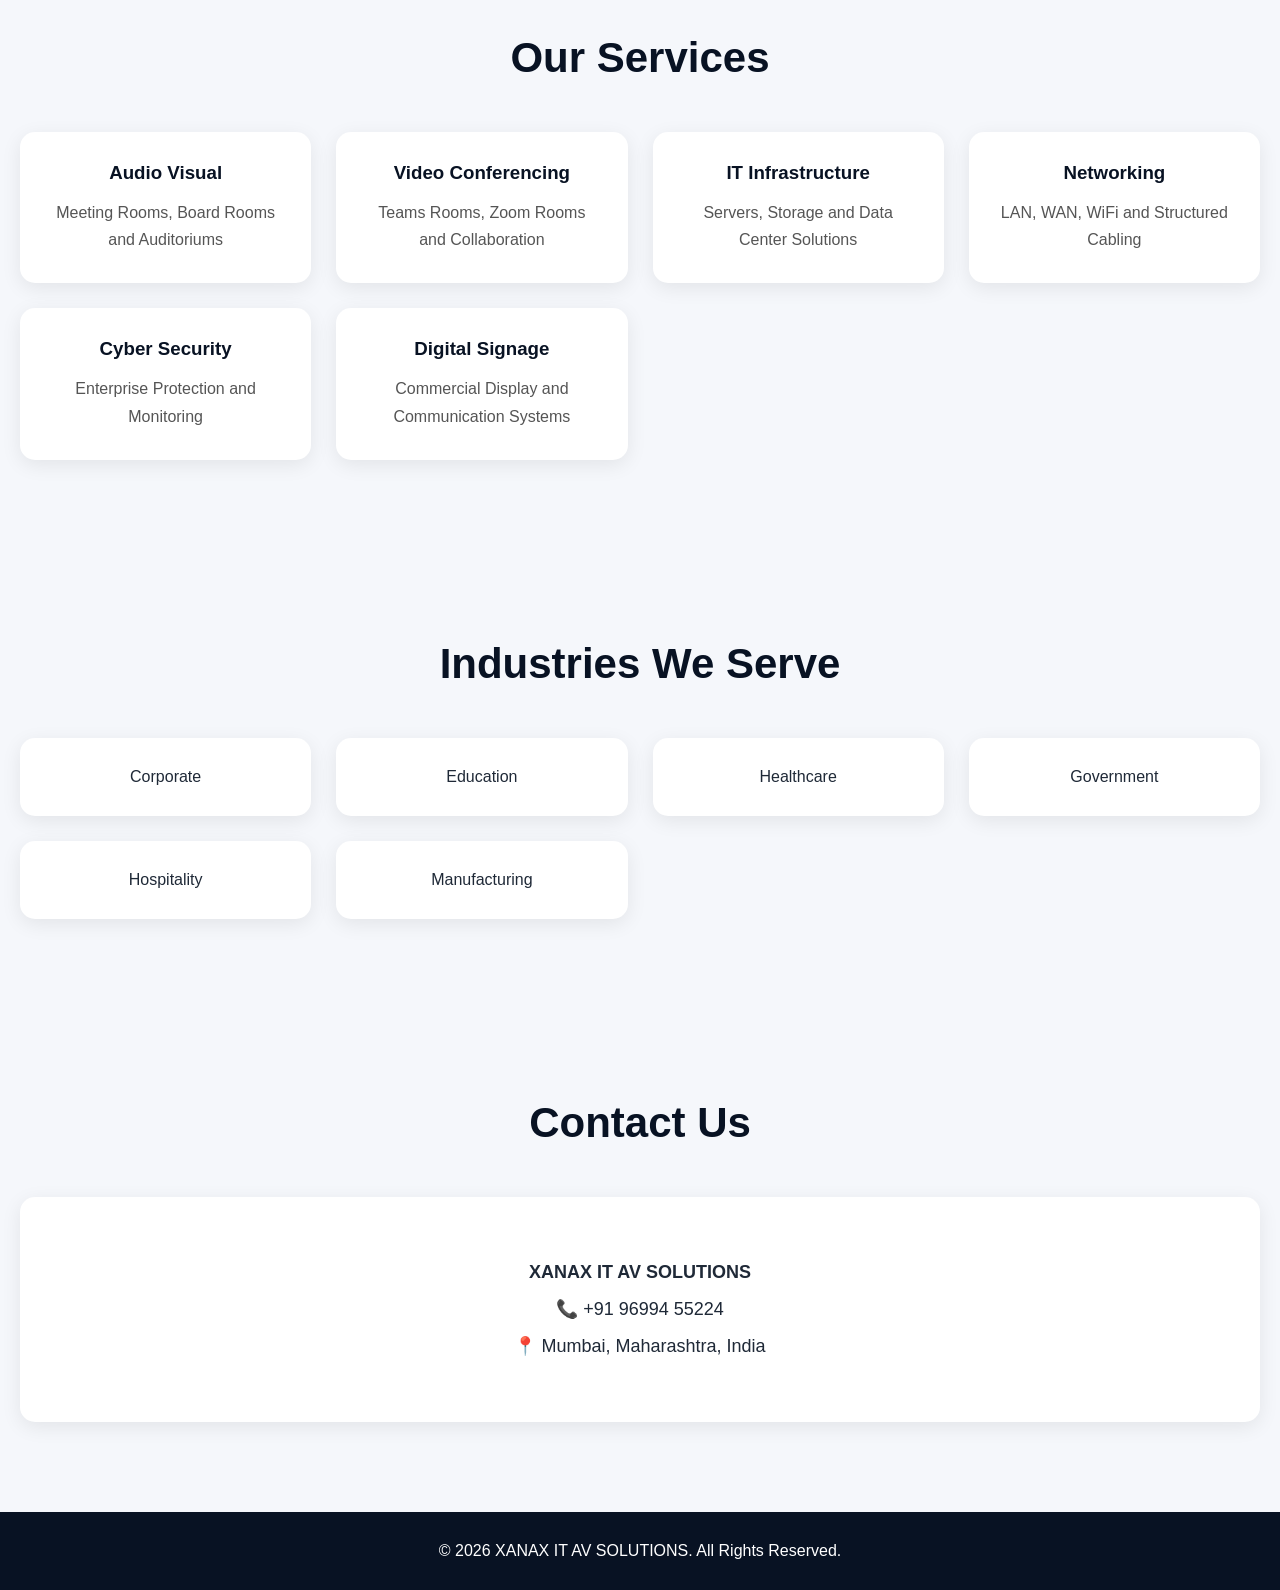
==== commit 7fb08c4f: "Add files via upload" ====
--- a/index.html
+++ b/index.html
@@ -6,10 +6,10 @@
 <meta charset="UTF-8">
 <meta name="viewport" content="width=device-width, initial-scale=1.0">
 
-<title>360 Smart Solutions | Transforming Businesses Through Smart Technology</title>
+<title>XANAX IT AV SOLUTIONS</title>
 
 <meta name="description"
-content="Audio Visual, Video Conferencing, IT Infrastructure, Servers, Networking, Cyber Security, Digital Signage, LED Walls and Studio Solutions.">
+content="Audio Visual, Video Conferencing, IT Infrastructure, Servers, Networking, Cyber Security, Digital Signage, LED Walls and Studio Solutions">
 
 <link rel="stylesheet" href="style.css">
 
@@ -17,16 +17,12 @@
 
 <body>
 
-<!-- =========================
-HEADER
-========================= -->
-
 <header>
 
 <nav>
 
 <div class="logo">
-<img src="images/logo.png" alt="360 Smart Solutions">
+<img src="images/logo.png" alt="XANAX IT AV SOLUTIONS">
 </div>
 
 <ul>
@@ -34,7 +30,6 @@
 <li><a href="#about">About</a></li>
 <li><a href="#services">Services</a></li>
 <li><a href="#industries">Industries</a></li>
-<li><a href="#partners">Partners</a></li>
 <li><a href="#contact">Contact</a></li>
 </ul>
 
@@ -42,19 +37,15 @@
 
 </header>
 
-<!-- =========================
-HERO SECTION
-========================= -->
-
 <section class="hero" id="home">
 
-<h1>360 Smart Solutions</h1>
+<div class="hero-content">
 
-<p class="tagline">
-Transforming Businesses Through Smart Technology
-</p>
+<h1>XANAX IT AV SOLUTIONS</h1>
 
-<p class="tech-line">
+<h2>Transforming Businesses Through Smart Technology</h2>
+
+<p>
 Audio Visual • Video Conferencing • IT Infrastructure • Servers • Networking • Cyber Security • Digital Signage • LED Walls • Studio Solutions
 </p>
 
@@ -62,397 +53,134 @@
 Request Consultation
 </a>
 
-</section>
-
-<!-- =========================
-COUNTERS
-========================= -->
-
-<section class="stats">
-
-<div class="stat-box">
-<h2><span class="counter" data-target="100">0</span>+</h2>
-<p>Projects Delivered</p>
-</div>
-
-<div class="stat-box">
-<h2><span class="counter" data-target="25">0</span>+</h2>
-<p>Technology Partners</p>
-</div>
-
-<div class="stat-box">
-<h2><span class="counter" data-target="10">0</span>+</h2>
-<p>Years Experience</p>
-</div>
-
-<div class="stat-box">
-<h2><span class="counter" data-target="24">0</span>x7</h2>
-<p>Support Services</p>
 </div>
 
 </section>
 
-<!-- =========================
-ABOUT
-========================= -->
+<section class="stats">
 
-<section class="container" id="about">
+<div class="stat">
+<h3>100+</h3>
+<p>Projects Delivered</p>
+</div>
 
-<h2>About 360 Smart Solutions</h2>
+<div class="stat">
+<h3>25+</h3>
+<p>Technology Partners</p>
+</div>
+
+<div class="stat">
+<h3>10+</h3>
+<p>Years Experience</p>
+</div>
+
+<div class="stat">
+<h3>24x7</h3>
+<p>Support</p>
+</div>
+
+</section>
+
+<section id="about" class="section">
+
+<h2>About Us</h2>
 
 <p>
-360 Smart Solutions is a leading technology integration company delivering innovative solutions across Audio Visual Systems, Video Conferencing, IT Infrastructure, Servers, Networking, Cyber Security, Digital Signage, LED Video Walls and Studio Solutions.
-</p>
-
-<br>
-
-<p>
-We help organizations transform workspaces, enhance collaboration and build secure digital environments through world-class technology solutions and professional support services.
+XANAX IT AV SOLUTIONS provides complete technology integration services including Audio Visual Solutions, Video Conferencing Systems, Networking, Servers, Cyber Security, LED Video Walls, Digital Signage and Studio Solutions.
 </p>
 
 </section>
 
-<!-- =========================
-SERVICES
-========================= -->
+<section id="services" class="section">
 
-<section class="container" id="services">
-
-<h2>Our Technology Solutions</h2>
+<h2>Our Services</h2>
 
 <div class="cards">
 
 <div class="card">
-<h3>🎥 Audio Visual Solutions</h3>
-<p>Board Rooms, Meeting Rooms, Auditoriums and AV Integration.</p>
+<h3>Audio Visual</h3>
+<p>Meeting Rooms, Board Rooms and Auditoriums</p>
 </div>
 
 <div class="card">
-<h3>📹 Video Conferencing</h3>
-<p>Microsoft Teams Rooms, Zoom Rooms and BYOD Collaboration Solutions.</p>
+<h3>Video Conferencing</h3>
+<p>Teams Rooms, Zoom Rooms and Collaboration</p>
 </div>
 
 <div class="card">
-<h3>🖥 IT Infrastructure</h3>
-<p>Servers, Storage, Virtualization and Data Center Technologies.</p>
+<h3>IT Infrastructure</h3>
+<p>Servers, Storage and Data Center Solutions</p>
 </div>
 
 <div class="card">
-<h3>🌐 Networking</h3>
-<p>LAN, WAN, Wi-Fi, Structured Cabling and Network Security.</p>
+<h3>Networking</h3>
+<p>LAN, WAN, WiFi and Structured Cabling</p>
 </div>
 
 <div class="card">
-<h3>🔒 Cyber Security</h3>
-<p>Enterprise Security, Monitoring and Protection Solutions.</p>
+<h3>Cyber Security</h3>
+<p>Enterprise Protection and Monitoring</p>
 </div>
 
 <div class="card">
-<h3>📺 Digital Signage</h3>
-<p>Interactive Displays, Information Displays and Communication Platforms.</p>
-</div>
-
-<div class="card">
-<h3>🟦 LED Video Walls</h3>
-<p>Indoor and Outdoor LED Display Solutions.</p>
-</div>
-
-<div class="card">
-<h3>🎙 Studio Solutions</h3>
-<p>Broadcast Studio, Podcast Studio and Green Screen Studio Solutions.</p>
-</div>
-
-<div class="card">
-<h3>☁ Cloud Solutions</h3>
-<p>Microsoft 365, Backup, Disaster Recovery and Cloud Infrastructure.</p>
+<h3>Digital Signage</h3>
+<p>Commercial Display and Communication Systems</p>
 </div>
 
 </div>
 
 </section>
 
-<!-- =========================
-INDUSTRIES
-========================= -->
-
-<section class="container" id="industries">
+<section id="industries" class="section">
 
 <h2>Industries We Serve</h2>
 
 <div class="cards">
 
-<div class="card">
-<h3>Corporate Offices</h3>
-<p>Modern collaboration and workplace technologies.</p>
-</div>
-
-<div class="card">
-<h3>Education</h3>
-<p>Smart classrooms and hybrid learning solutions.</p>
-</div>
-
-<div class="card">
-<h3>Healthcare</h3>
-<p>Digital communication and collaboration technologies.</p>
-</div>
-
-<div class="card">
-<h3>Government</h3>
-<p>Secure and scalable technology deployments.</p>
-</div>
-
-<div class="card">
-<h3>Hospitality</h3>
-<p>Guest communication and display solutions.</p>
-</div>
-
-<div class="card">
-<h3>Manufacturing</h3>
-<p>Industrial communication and infrastructure systems.</p>
-</div>
+<div class="card">Corporate</div>
+<div class="card">Education</div>
+<div class="card">Healthcare</div>
+<div class="card">Government</div>
+<div class="card">Hospitality</div>
+<div class="card">Manufacturing</div>
 
 </div>
 
 </section>
 
-<!-- =========================
-WHY CHOOSE US
-========================= -->
+<section id="contact" class="section">
 
-<section class="container">
+<h2>Contact Us</h2>
 
-<h2>Why Choose Us</h2>
+<div class="contact-box">
 
-<div class="cards">
+<p><strong>XANAX IT AV SOLUTIONS</strong></p>
 
-<div class="card">
-<h3>End-to-End Solutions</h3>
-<p>Consultation, Design, Supply, Installation and Support.</p>
-</div>
+<p>📞 +91 96994 55224</p>
 
-<div class="card">
-<h3>Certified Experts</h3>
-<p>Experienced engineers and technology specialists.</p>
-</div>
-
-<div class="card">
-<h3>PAN India Support</h3>
-<p>Reliable deployment and support services across India.</p>
-</div>
-
-<div class="card">
-<h3>Premium Technology Partners</h3>
-<p>Partnerships with leading global technology brands.</p>
-</div>
+<p>📍 Mumbai, Maharashtra, India</p>
 
 </div>
 
 </section>
 
-<!-- =========================
-TECHNOLOGY PARTNERS
-========================= -->
+<div class="whatsapp">
 
-<section class="container" id="partners">
+<a href="https://wa.me/919699455224" target="_blank">
 
-<h2>Technology Partners</h2>
+<img src="images/whatsapp.png" alt="WhatsApp">
 
-<div class="cards">
-
-<div class="card"><h3>Microsoft</h3></div>
-<div class="card"><h3>Logitech</h3></div>
-<div class="card"><h3>Yealink</h3></div>
-<div class="card"><h3>Poly</h3></div>
-<div class="card"><h3>Samsung</h3></div>
-<div class="card"><h3>LG</h3></div>
-<div class="card"><h3>Cisco</h3></div>
-<div class="card"><h3>Dell</h3></div>
-<div class="card"><h3>Crestron</h3></div>
-<div class="card"><h3>Kramer</h3></div>
-<div class="card"><h3>JBL</h3></div>
-<div class="card"><h3>Ahuja</h3></div>
-
-</div>
-
-</section>
-
-<!-- =========================
-CONTACT
-========================= -->
-
-<section class="container" id="contact">
-
-<div class="contact-box">
-
-<h2>Contact Us</h2>
-
-<p><strong>360 Smart Solutions</strong></p>
-
-<p>
-Transforming Businesses Through Smart Technology
-</p>
-
-<p>📞 +91 96994 55224</p>
-<p>📧 info@360smartsolutions.com</p>
-<p>📍 Mumbai, Maharashtra, India</p>
-
-<br>
-
-<a href="javascript:void(0)" onclick="openWhatsappForm()" class="btn">
-Get In Touch
 </a>
 
 </div>
 
-</section>
-
-<!-- =========================
-FOOTER
-========================= -->
-
 <footer>
 
-<h3>360 Smart Solutions</h3>
-
 <p>
-Transforming Businesses Through Smart Technology
-</p>
-
-<p>
-Audio Visual | Video Conferencing | IT Infrastructure | Servers | Networking | Security | Digital Signage | Studio Solutions
-</p>
-
-<br>
-
-<p>
-© 2026 360 Smart Solutions. All Rights Reserved.
+© 2026 XANAX IT AV SOLUTIONS. All Rights Reserved.
 </p>
 
 </footer>
 
-<!-- WHATSAPP FLOATING BUTTON -->
-
-<div class="whatsapp" onclick="openWhatsappForm()">
-    <img src="images/whatsapp.png" alt="WhatsApp">
-</div>
-
-<!-- WHATSAPP -->
-
-
-
-
-<!-- COUNTER SCRIPT -->
-
-<script>
-
-const counters = document.querySelectorAll('.counter');
-
-counters.forEach(counter => {
-
-const updateCounter = () => {
-
-const target = +counter.getAttribute('data-target');
-const count = +counter.innerText;
-
-const increment = target / 100;
-
-if(count < target){
-
-counter.innerText = Math.ceil(count + increment);
-
-setTimeout(updateCounter,20);
-
-}else{
-
-counter.innerText = target;
-
-}
-
-};
-
-updateCounter();
-
-});
-
-</script>
-<!-- WhatsApp Popup -->
-
-<div id="whatsappPopup" class="popup">
-
-    <div class="popup-content">
-
-        <span class="close-btn" onclick="closeWhatsappForm()">&times;</span>
-
-        <h2>Contact Us</h2>
-
-        <input type="text" id="name" placeholder="Your Name">
-
-        <input type="text" id="mobile" placeholder="Mobile Number">
-
-        <input type="text" id="company" placeholder="Company Name">
-
-        <textarea id="message" placeholder="Requirement"></textarea>
-
-        <button onclick="sendWhatsApp()">
-            Send WhatsApp Message
-        </button>
-
-    </div>
-
-</div>
-<script>
-
-function openWhatsappForm(){
-
-    document.getElementById('whatsappPopup').style.display='block';
-
-}
-
-function closeWhatsappForm(){
-
-    document.getElementById('whatsappPopup').style.display='none';
-
-}
-
-function sendWhatsApp(){
-
-    let name = document.getElementById('name').value.trim();
-    let mobile = document.getElementById('mobile').value.trim();
-    let company = document.getElementById('company').value.trim();
-    let message = document.getElementById('message').value.trim();
-
-    if(name === ''){
-        alert('Please enter your name');
-        return;
-    }
-
-    if(mobile === ''){
-        alert('Please enter your mobile number');
-        return;
-    }
-
-    let text =
-`*New Website Inquiry*
-
-Name: ${name}
-Mobile: ${mobile}
-Company: ${company}
-Requirement: ${message}`;
-
-    let url =
-`https://wa.me/919699455224?text=${encodeURIComponent(text)}`;
-
-    window.open(url,'_blank');
-
-    document.getElementById('whatsappPopup').style.display='none';
-
-    document.getElementById('name').value='';
-    document.getElementById('mobile').value='';
-    document.getElementById('company').value='';
-    document.getElementById('message').value='';
-}
-
-</script>
 </body>
-
 </html>
--- a/style.css
+++ b/style.css
@@ -1,6 +1,6 @@
 /* ===================================
-   360 SMART SOLUTIONS
-   PREMIUM DARK TECH THEME
+   XANAX IT AV SOLUTIONS
+   PREMIUM CORPORATE THEME
 =================================== */
 
 *{
@@ -10,34 +10,37 @@
     font-family:'Segoe UI',sans-serif;
 }
 
-:root{
-
-    --bg-dark:#0F172A;
-    --card-dark:#1E293B;
-    --primary:#2563EB;
-    --accent:#F59E0B;
-
-    --white:#FFFFFF;
-    --light:#CBD5E1;
-
-}
-
 html{
     scroll-behavior:smooth;
 }
 
+:root{
+
+    --navy:#081223;
+    --dark:#0f172a;
+    --card:#ffffff;
+
+    --orange:#ff7a00;
+    --green:#00a651;
+
+    --white:#ffffff;
+    --light:#e5e7eb;
+    --text:#1f2937;
+
+}
+
 body{
 
-    background:var(--bg-dark);
-    color:var(--white);
+    background:#f5f7fb;
+    color:#1f2937;
 
     overflow-x:hidden;
 
 }
 
-/* ===================================
+/* ==========================
    HEADER
-=================================== */
+========================== */
 
 header{
 
@@ -46,285 +49,258 @@
 
     z-index:1000;
 
-    background:rgba(15,23,42,0.95);
-
-    backdrop-filter:blur(10px);
-
-    border-bottom:1px solid rgba(255,255,255,0.08);
+    background:linear-gradient(
+    90deg,
+    #081223,
+    #0b1730
+    );
+
+    box-shadow:0 3px 15px rgba(0,0,0,0.15);
 
 }
 
 nav{
+
+    max-width:1400px;
+
+    margin:auto;
 
     display:flex;
     justify-content:space-between;
     align-items:center;
 
-    padding:20px 60px;
-
-}
-
-/* ===================================
-   LOGO
-=================================== */
-
-.logo{
+    padding:15px 40px;
+
+}
+
+.logo img{
+
+    height:90px;
+    width:auto;
+
+}
+
+nav ul{
+
+    list-style:none;
+
+    display:flex;
+
+    gap:35px;
+
+}
+
+nav ul li a{
+
+    color:white;
+
+    text-decoration:none;
+
+    font-size:18px;
+
+    font-weight:600;
+
+    transition:.3s;
+
+}
+
+nav ul li a:hover{
+
+    color:var(--orange);
+
+}
+
+/* ==========================
+   HERO
+========================== */
+
+.hero{
+
+    min-height:90vh;
+
+    background:
+    linear-gradient(
+    rgba(8,18,35,.75),
+    rgba(8,18,35,.75)
+    ),
+    url('images/hero.png');
+
+    background-size:cover;
+    background-position:center;
 
     display:flex;
     align-items:center;
-
-}
-
-.logo img{
-
-    height:90px;
-    width:auto;
-
-}
-
-/* ===================================
-   MENU
-=================================== */
-
-nav ul{
-
-    list-style:none;
-
-    display:flex;
-
-    gap:40px;
-
-}
-
-nav ul li a{
+    justify-content:center;
+
+    text-align:center;
+
+    padding:50px 20px;
+
+}
+
+.hero-content{
+
+    max-width:1200px;
+
+}
+
+.hero h1{
+
+    color:white;
+
+    font-size:72px;
+
+    font-weight:900;
+
+    margin-bottom:20px;
+
+    text-shadow:
+    0 0 30px rgba(255,122,0,.35);
+
+}
+
+.hero h2{
+
+    color:#ffffff;
+
+    font-size:34px;
+
+    font-weight:500;
+
+    margin-bottom:30px;
+
+}
+
+.hero p{
+
+    color:#ffffff;
+
+    font-size:22px;
+
+    line-height:1.8;
+
+    margin-bottom:40px;
+
+}
+
+/* ==========================
+   BUTTON
+========================== */
+
+.btn{
+
+    display:inline-block;
+
+    padding:18px 45px;
+
+    background:linear-gradient(
+    135deg,
+    #ff7a00,
+    #ffb300
+    );
+
+    color:white;
 
     text-decoration:none;
 
-    color:var(--white);
+    border-radius:10px;
 
     font-size:18px;
 
-    font-weight:600;
-
-    transition:0.3s;
-
-}
-
-nav ul li a:hover{
-
-    color:var(--accent);
-
-}
-
-/* ===================================
-   HERO SECTION
-=================================== */
-
-.hero{
-
-    background:
-
-    linear-gradient(
-        rgba(15,23,42,0.82),
-        rgba(15,23,42,0.82)
-    ),
-
-    url('images/hero.png');
-
-    background-size:cover;
-    background-position:center;
-    background-repeat:no-repeat;
-
-    min-height:90vh;
-
-    display:flex;
-    flex-direction:column;
-    justify-content:center;
-    align-items:center;
+    font-weight:700;
+
+    transition:.3s;
+
+}
+
+.btn:hover{
+
+    transform:translateY(-5px);
+
+    box-shadow:
+    0 10px 30px rgba(255,122,0,.35);
+
+}
+
+/* ==========================
+   STATS
+========================== */
+
+.stats{
+
+    display:grid;
+
+    grid-template-columns:
+    repeat(4,1fr);
+
+    gap:25px;
+
+    padding:70px 50px;
+
+    background:white;
+
+}
+
+.stat{
+
+    background:white;
+
+    padding:35px;
+
+    border-radius:15px;
 
     text-align:center;
 
-    padding:100px 20px;
-
-}
-
-.hero h1{
-
-    font-size:72px;
-
-    font-weight:800;
-
-    color:white;
-
-    margin-bottom:20px;
-
-    text-shadow:
-    0 0 20px rgba(37,99,235,0.60);
-
-}
-
-.tagline{
-
-    font-size:32px;
-
-    color:var(--light);
-
-    margin-bottom:25px;
-
-}
-
-.tech-line{
-
-    max-width:1200px;
-
-    font-size:20px;
-
-    line-height:1.8;
-
-    color:white;
-
-    margin-bottom:40px;
-
-}
-
-/* ===================================
-   BUTTON
-=================================== */
-
-.btn{
-
-    display:inline-block;
-
-    text-decoration:none;
-
-    background:var(--accent);
-
-    color:white;
-
-    padding:18px 40px;
-
-    border-radius:10px;
-
-    font-size:18px;
-
-    font-weight:700;
-
-    transition:0.3s;
-
-}
-
-.btn:hover{
-
-    background:#D97706;
-
-    transform:translateY(-4px);
-
-}
-
-/* ===================================
-   COUNTER SECTION
-=================================== */
-
-.stats{
-
-    display:grid;
-
-    grid-template-columns:repeat(4,1fr);
-
-    gap:25px;
-
-    padding:70px 60px;
-
-    background:#111827;
-
-}
-
-.stat-box{
-
-    background:var(--card-dark);
-
-    padding:35px 20px;
-
-    border-radius:15px;
+    box-shadow:
+    0 5px 20px rgba(0,0,0,.08);
+
+}
+
+.stat h3{
+
+    color:var(--orange);
+
+    font-size:50px;
+
+    margin-bottom:10px;
+
+}
+
+.stat p{
+
+    color:#555;
+
+}
+
+/* ==========================
+   SECTIONS
+========================== */
+
+.section{
+
+    max-width:1300px;
+
+    margin:auto;
+
+    padding:90px 20px;
+
+}
+
+.section h2{
 
     text-align:center;
 
-    border:1px solid rgba(255,255,255,0.08);
-
-    transition:0.3s;
-
-}
-
-.stat-box:hover{
-
-    transform:translateY(-10px);
-
-    box-shadow:
-    0 0 25px rgba(37,99,235,0.30);
-
-}
-
-.stat-box h2{
-
-    font-size:55px;
-
-    color:var(--primary);
-
-    margin-bottom:10px;
-
-}
-
-.stat-box p{
-
-    color:var(--light);
-
-    font-size:18px;
-
-}
-
-/* ===================================
-   GENERAL SECTION
-=================================== */
-
-.container{
-
-    width:90%;
-    max-width:1400px;
-
-    margin:auto;
-
-    padding:90px 0;
-
-}
-
-.container h2{
-
-    text-align:center;
-
-    color:white;
-
     font-size:42px;
 
-    margin-bottom:40px;
-
-    text-shadow:
-    0 0 15px rgba(37,99,235,0.40);
-
-}
-
-.container p{
-
-    color:var(--light);
-
-    font-size:18px;
-
-    line-height:1.8;
-
-}
-
-/* ===================================
+    margin-bottom:50px;
+
+    color:#081223;
+
+}
+
+/* ==========================
    CARDS
-=================================== */
+========================== */
 
 .cards{
 
@@ -339,15 +315,18 @@
 
 .card{
 
-    background:var(--card-dark);
+    background:white;
 
     padding:30px;
 
     border-radius:15px;
 
-    border:1px solid rgba(255,255,255,0.08);
-
-    transition:0.3s;
+    text-align:center;
+
+    box-shadow:
+    0 5px 20px rgba(0,0,0,.08);
+
+    transition:.3s;
 
 }
 
@@ -355,90 +334,73 @@
 
     transform:translateY(-10px);
 
-    border-color:var(--primary);
-
     box-shadow:
-    0 0 25px rgba(37,99,235,0.35);
+    0 15px 30px rgba(255,122,0,.18);
 
 }
 
 .card h3{
 
+    margin-bottom:15px;
+
+    color:#081223;
+
+}
+
+.card p{
+
+    color:#555;
+
+    line-height:1.7;
+
+}
+
+/* ==========================
+   CONTACT
+========================== */
+
+.contact-box{
+
+    background:white;
+
+    padding:50px;
+
+    border-radius:15px;
+
+    text-align:center;
+
+    box-shadow:
+    0 5px 20px rgba(0,0,0,.08);
+
+}
+
+.contact-box p{
+
+    margin:15px 0;
+
+    font-size:18px;
+
+}
+
+/* ==========================
+   FOOTER
+========================== */
+
+footer{
+
+    background:#081223;
+
     color:white;
 
-    margin-bottom:15px;
-
-    font-size:22px;
-
-}
-
-.card p{
-
-    color:var(--light);
-
-    font-size:16px;
-
-}
-
-/* ===================================
-   CONTACT
-=================================== */
-
-.contact-box{
-
-    background:var(--card-dark);
-
-    padding:50px;
-
-    border-radius:15px;
-
-    border:1px solid rgba(255,255,255,0.08);
-
     text-align:center;
 
-}
-
-.contact-box p{
-
-    margin-bottom:15px;
-
-}
-
-/* ===================================
-   FOOTER
-=================================== */
-
-footer{
-
-    background:#020617;
-
-    color:var(--light);
-
-    text-align:center;
-
-    padding:50px 20px;
-
-    border-top:1px solid rgba(255,255,255,0.08);
-
-}
-
-footer h3{
-
-    color:white;
-
-    margin-bottom:15px;
-
-}
-
-footer p{
-
-    margin-bottom:10px;
-
-}
-
-/* ===================================
-   WHATSAPP BUTTON
-=================================== */
+    padding:30px;
+
+}
+
+/* ==========================
+   WHATSAPP
+========================== */
 
 .whatsapp{
 
@@ -447,251 +409,123 @@
     right:25px;
     bottom:25px;
 
+    z-index:999;
+
+}
+
+.whatsapp img{
+
     width:70px;
     height:70px;
 
     border-radius:50%;
 
-    z-index:999;
-
-    transition:0.3s;
-}
-
-.whatsapp img{
-
-    width:100%;
-    height:100%;
-
-    border-radius:50%;
-
-    box-shadow:0 5px 20px rgba(0,0,0,0.4);
-
-}
-
-.whatsapp:hover{
+    box-shadow:
+    0 5px 25px rgba(0,0,0,.25);
+
+    transition:.3s;
+
+}
+
+.whatsapp img:hover{
 
     transform:scale(1.1);
 
 }
 
-/* ===================================
+/* ==========================
    MOBILE
-=================================== */
+========================== */
 
 @media(max-width:992px){
 
-    .hero h1{
-
-        font-size:52px;
-
-    }
-
-    .tagline{
-
-        font-size:24px;
-
-    }
-
-    .tech-line{
-
-        font-size:18px;
-
-    }
-
-    .stats{
-
-        grid-template-columns:repeat(2,1fr);
-
-    }
+.hero h1{
+
+    font-size:50px;
+
+}
+
+.hero h2{
+
+    font-size:26px;
+
+}
+
+.hero p{
+
+    font-size:18px;
+
+}
+
+.stats{
+
+    grid-template-columns:
+    repeat(2,1fr);
+
+}
 
 }
 
 @media(max-width:768px){
 
-    nav{
-
-        flex-direction:column;
-
-        padding:20px;
-
-    }
-
-    .logo img{
-
-        height:70px;
-
-        margin-bottom:15px;
-
-    }
-
-    nav ul{
-
-        flex-wrap:wrap;
-
-        justify-content:center;
-
-        gap:15px;
-
-    }
-
-    nav ul li a{
-
-        font-size:16px;
-
-    }
-
-    .hero{
-
-        min-height:70vh;
-
-    }
-
-    .hero h1{
-
-        font-size:38px;
-
-    }
-
-    .tagline{
-
-        font-size:20px;
-
-    }
-
-    .tech-line{
-
-        font-size:15px;
-
-    }
-
-    .stats{
-
-        grid-template-columns:1fr;
-
-        padding:40px 20px;
-
-    }
-
-    .container h2{
-
-        font-size:30px;
-
-    }
-
-    .contact-box{
-
-        padding:30px;
-
-    }
-
- 
-}
-   /* ==========================
-WHATSAPP POPUP
-========================== */
-
-.popup{
-
-    display:none;
-
-    position:fixed;
-
-    top:0;
-    left:0;
-
-    width:100%;
-    height:100%;
-
-    background:rgba(0,0,0,0.7);
-
-    z-index:9999;
-
-}
-
-.popup-content{
-
-    width:400px;
-
-    max-width:90%;
-
-    background:#1E293B;
-
-    padding:30px;
-
-    border-radius:15px;
-
-    position:absolute;
-
-    top:50%;
-    left:50%;
-
-    transform:translate(-50%,-50%);
-
-}
-
-.popup-content h2{
-
-    color:white;
-
-    margin-bottom:20px;
-
-    text-align:center;
-
-}
-
-.popup-content input,
-.popup-content textarea{
-
-    width:100%;
+nav{
+
+    flex-direction:column;
+
+}
+
+.logo img{
+
+    height:70px;
 
     margin-bottom:15px;
 
-    padding:12px;
-
-    border:none;
-
-    border-radius:8px;
-
-    background:#334155;
-
-    color:white;
-
-}
-
-.popup-content textarea{
-
-    height:100px;
-
-}
-
-.popup-content button{
-
-    width:100%;
-
-    padding:14px;
-
-    background:#25D366;
-
-    border:none;
-
-    border-radius:8px;
-
-    color:white;
-
-    font-size:18px;
-
-    cursor:pointer;
-
-}
-
-.close-btn{
-
-    float:right;
-
-    color:white;
+}
+
+nav ul{
+
+    flex-wrap:wrap;
+
+    justify-content:center;
+
+    gap:15px;
+
+}
+
+.hero h1{
+
+    font-size:38px;
+
+}
+
+.hero h2{
+
+    font-size:22px;
+
+}
+
+.hero p{
+
+    font-size:16px;
+
+}
+
+.stats{
+
+    grid-template-columns:1fr;
+
+}
+
+.section h2{
 
     font-size:30px;
 
-    cursor:pointer;
-
-}
+}
+
+.contact-box{
+
+    padding:25px;
+
+}
+
+}
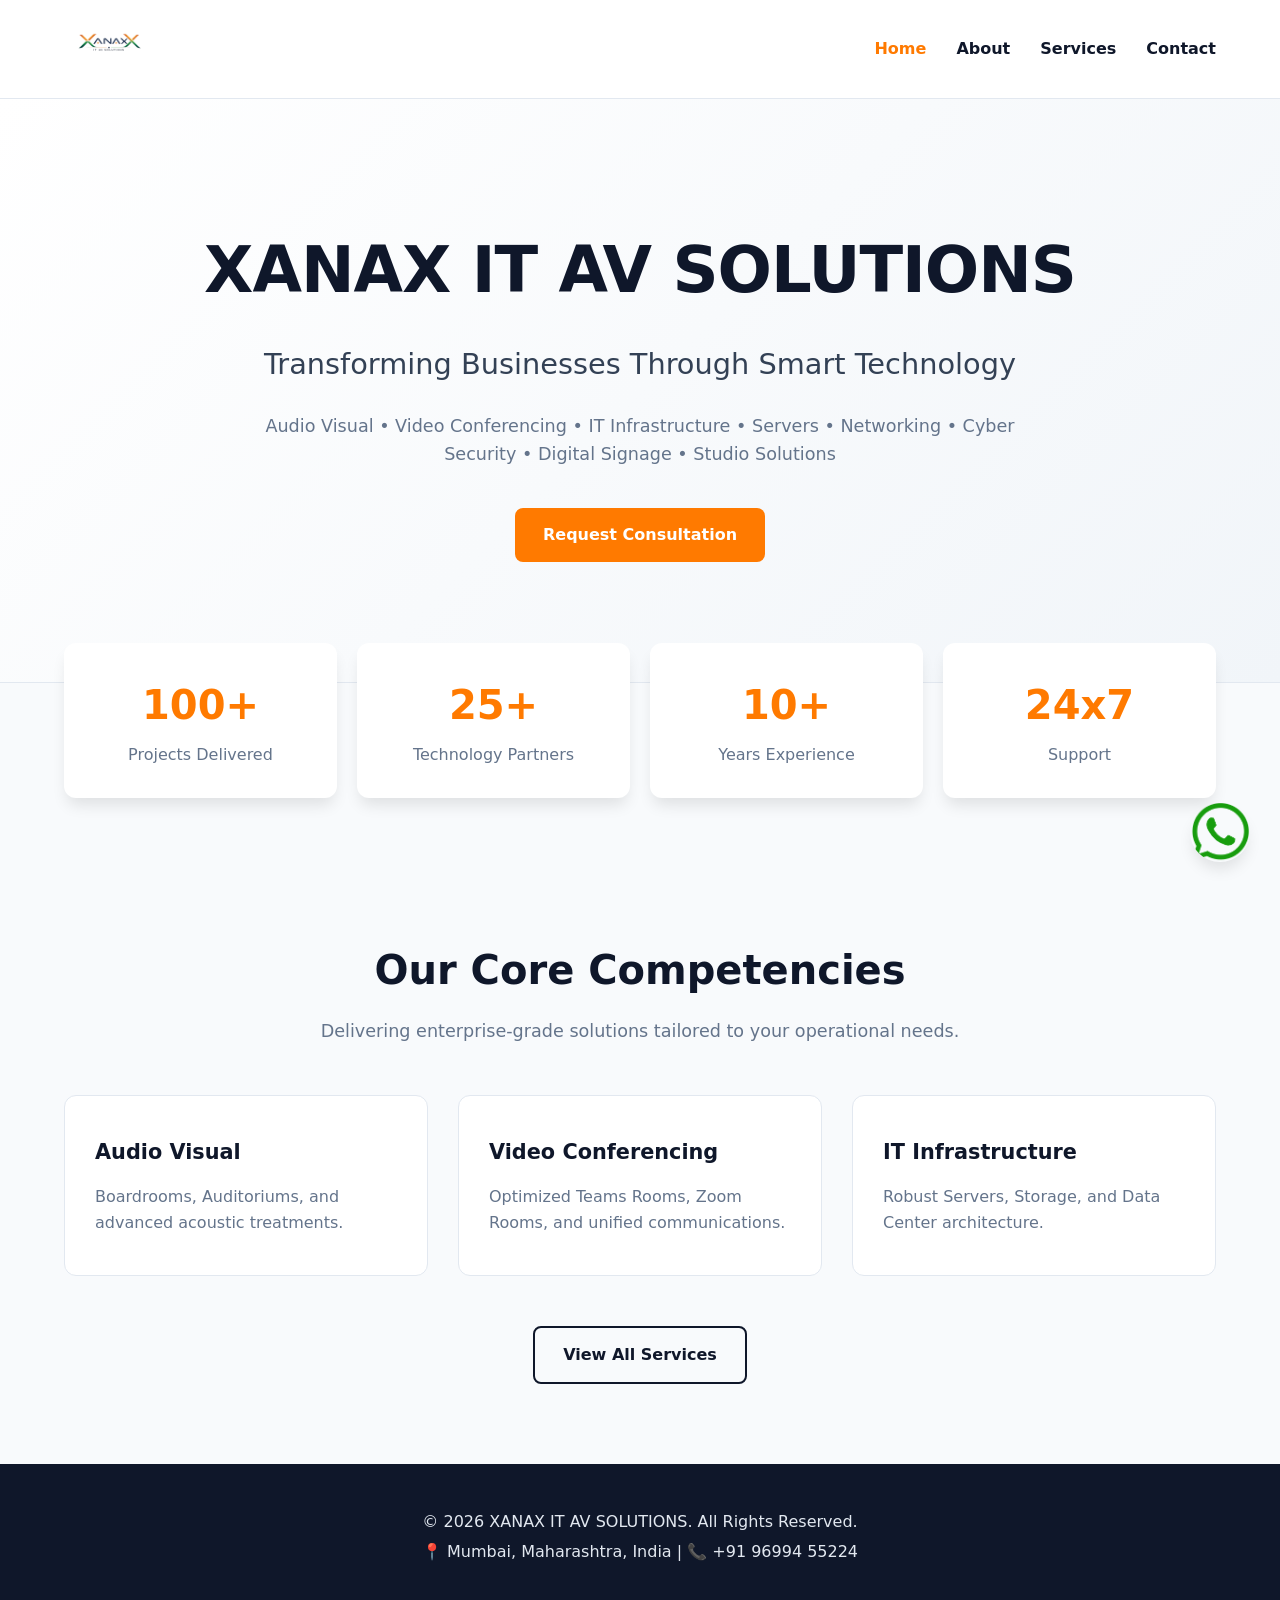
==== commit 736fc061: "Add files via upload" ====
--- a/index.html
+++ b/index.html
@@ -1,186 +1,96 @@
 <!DOCTYPE html>
 <html lang="en">
-
 <head>
-
-<meta charset="UTF-8">
-<meta name="viewport" content="width=device-width, initial-scale=1.0">
-
-<title>XANAX IT AV SOLUTIONS</title>
-
-<meta name="description"
-content="Audio Visual, Video Conferencing, IT Infrastructure, Servers, Networking, Cyber Security, Digital Signage, LED Walls and Studio Solutions">
-
-<link rel="stylesheet" href="style.css">
-
+    <meta charset="UTF-8">
+    <meta name="viewport" content="width=device-width, initial-scale=1.0">
+    <title>XANAX IT AV SOLUTIONS | Professional Technology Integration</title>
+    <meta name="description" content="End-to-end integration for Audio Visual, Video Conferencing, IT Infrastructure, Cyber Security, and Studio Solutions.">
+    <link rel="stylesheet" href="style.css">
 </head>
-
 <body>
 
-<header>
+    <header>
+        <nav class="container">
+            <div class="logo">
+                <a href="index.html">
+                    <img src="images/logo.png" alt="XANAX IT AV SOLUTIONS Logo">
+                </a>
+            </div>
+            <ul class="nav-links">
+                <li><a href="index.html" class="active">Home</a></li>
+                <li><a href="about.html">About</a></li>
+                <li><a href="services.html">Services</a></li>
+                <li><a href="contact.html">Contact</a></li>
+            </ul>
+        </nav>
+    </header>
 
-<nav>
+    <main>
+        <section class="hero">
+            <div class="container hero-content">
+                <h1>XANAX IT AV SOLUTIONS</h1>
+                <h2>Transforming Businesses Through Smart Technology</h2>
+                <p>Audio Visual • Video Conferencing • IT Infrastructure • Servers • Networking • Cyber Security • Digital Signage • Studio Solutions</p>
+                <a href="contact.html" class="btn btn-primary">Request Consultation</a>
+            </div>
+        </section>
 
-<div class="logo">
-<img src="images/logo.png" alt="XANAX IT AV SOLUTIONS">
-</div>
+        <section class="stats container">
+            <div class="stat-card">
+                <h3>100+</h3>
+                <p>Projects Delivered</p>
+            </div>
+            <div class="stat-card">
+                <h3>25+</h3>
+                <p>Technology Partners</p>
+            </div>
+            <div class="stat-card">
+                <h3>10+</h3>
+                <p>Years Experience</p>
+            </div>
+            <div class="stat-card">
+                <h3>24x7</h3>
+                <p>Support</p>
+            </div>
+        </section>
 
-<ul>
-<li><a href="#home">Home</a></li>
-<li><a href="#about">About</a></li>
-<li><a href="#services">Services</a></li>
-<li><a href="#industries">Industries</a></li>
-<li><a href="#contact">Contact</a></li>
-</ul>
+        <section class="services-preview container section-padding">
+            <div class="section-header">
+                <h2>Our Core Competencies</h2>
+                <p>Delivering enterprise-grade solutions tailored to your operational needs.</p>
+            </div>
+            <div class="grid-cards">
+                <div class="card">
+                    <h3>Audio Visual</h3>
+                    <p>Boardrooms, Auditoriums, and advanced acoustic treatments.</p>
+                </div>
+                <div class="card">
+                    <h3>Video Conferencing</h3>
+                    <p>Optimized Teams Rooms, Zoom Rooms, and unified communications.</p>
+                </div>
+                <div class="card">
+                    <h3>IT Infrastructure</h3>
+                    <p>Robust Servers, Storage, and Data Center architecture.</p>
+                </div>
+            </div>
+            <div class="center-action">
+                <a href="services.html" class="btn btn-secondary">View All Services</a>
+            </div>
+        </section>
+    </main>
 
-</nav>
+    <div class="whatsapp-float">
+        <a href="https://wa.me/919699455224" target="_blank" rel="noopener noreferrer">
+            <img src="images/whatsapp.png" alt="Chat with us on WhatsApp">
+        </a>
+    </div>
 
-</header>
-
-<section class="hero" id="home">
-
-<div class="hero-content">
-
-<h1>XANAX IT AV SOLUTIONS</h1>
-
-<h2>Transforming Businesses Through Smart Technology</h2>
-
-<p>
-Audio Visual • Video Conferencing • IT Infrastructure • Servers • Networking • Cyber Security • Digital Signage • LED Walls • Studio Solutions
-</p>
-
-<a href="#contact" class="btn">
-Request Consultation
-</a>
-
-</div>
-
-</section>
-
-<section class="stats">
-
-<div class="stat">
-<h3>100+</h3>
-<p>Projects Delivered</p>
-</div>
-
-<div class="stat">
-<h3>25+</h3>
-<p>Technology Partners</p>
-</div>
-
-<div class="stat">
-<h3>10+</h3>
-<p>Years Experience</p>
-</div>
-
-<div class="stat">
-<h3>24x7</h3>
-<p>Support</p>
-</div>
-
-</section>
-
-<section id="about" class="section">
-
-<h2>About Us</h2>
-
-<p>
-XANAX IT AV SOLUTIONS provides complete technology integration services including Audio Visual Solutions, Video Conferencing Systems, Networking, Servers, Cyber Security, LED Video Walls, Digital Signage and Studio Solutions.
-</p>
-
-</section>
-
-<section id="services" class="section">
-
-<h2>Our Services</h2>
-
-<div class="cards">
-
-<div class="card">
-<h3>Audio Visual</h3>
-<p>Meeting Rooms, Board Rooms and Auditoriums</p>
-</div>
-
-<div class="card">
-<h3>Video Conferencing</h3>
-<p>Teams Rooms, Zoom Rooms and Collaboration</p>
-</div>
-
-<div class="card">
-<h3>IT Infrastructure</h3>
-<p>Servers, Storage and Data Center Solutions</p>
-</div>
-
-<div class="card">
-<h3>Networking</h3>
-<p>LAN, WAN, WiFi and Structured Cabling</p>
-</div>
-
-<div class="card">
-<h3>Cyber Security</h3>
-<p>Enterprise Protection and Monitoring</p>
-</div>
-
-<div class="card">
-<h3>Digital Signage</h3>
-<p>Commercial Display and Communication Systems</p>
-</div>
-
-</div>
-
-</section>
-
-<section id="industries" class="section">
-
-<h2>Industries We Serve</h2>
-
-<div class="cards">
-
-<div class="card">Corporate</div>
-<div class="card">Education</div>
-<div class="card">Healthcare</div>
-<div class="card">Government</div>
-<div class="card">Hospitality</div>
-<div class="card">Manufacturing</div>
-
-</div>
-
-</section>
-
-<section id="contact" class="section">
-
-<h2>Contact Us</h2>
-
-<div class="contact-box">
-
-<p><strong>XANAX IT AV SOLUTIONS</strong></p>
-
-<p>📞 +91 96994 55224</p>
-
-<p>📍 Mumbai, Maharashtra, India</p>
-
-</div>
-
-</section>
-
-<div class="whatsapp">
-
-<a href="https://wa.me/919699455224" target="_blank">
-
-<img src="images/whatsapp.png" alt="WhatsApp">
-
-</a>
-
-</div>
-
-<footer>
-
-<p>
-© 2026 XANAX IT AV SOLUTIONS. All Rights Reserved.
-</p>
-
-</footer>
+    <footer>
+        <div class="container footer-content">
+            <p>&copy; 2026 XANAX IT AV SOLUTIONS. All Rights Reserved.</p>
+            <p>📍 Mumbai, Maharashtra, India | 📞 +91 96994 55224</p>
+        </div>
+    </footer>
 
 </body>
 </html>
--- a/style.css
+++ b/style.css
@@ -3,529 +3,305 @@
    PREMIUM CORPORATE THEME
 =================================== */
 
-*{
-    margin:0;
-    padding:0;
-    box-sizing:border-box;
-    font-family:'Segoe UI',sans-serif;
-}
-
-html{
-    scroll-behavior:smooth;
-}
-
-:root{
-
-    --navy:#081223;
-    --dark:#0f172a;
-    --card:#ffffff;
-
-    --orange:#ff7a00;
-    --green:#00a651;
-
-    --white:#ffffff;
-    --light:#e5e7eb;
-    --text:#1f2937;
-
-}
-
-body{
-
-    background:#f5f7fb;
-    color:#1f2937;
-
-    overflow-x:hidden;
-
-}
-
-/* ==========================
-   HEADER
-========================== */
-
-header{
-
-    position:sticky;
-    top:0;
-
-    z-index:1000;
-
-    background:linear-gradient(
-    90deg,
-    #081223,
-    #0b1730
-    );
-
-    box-shadow:0 3px 15px rgba(0,0,0,0.15);
-
-}
-
-nav{
-
-    max-width:1400px;
-
-    margin:auto;
-
-    display:flex;
-    justify-content:space-between;
-    align-items:center;
-
-    padding:15px 40px;
-
-}
-
-.logo img{
-
-    height:90px;
-    width:auto;
-
-}
-
-nav ul{
-
-    list-style:none;
-
-    display:flex;
-
-    gap:35px;
-
-}
-
-nav ul li a{
-
-    color:white;
-
-    text-decoration:none;
-
-    font-size:18px;
-
-    font-weight:600;
-
-    transition:.3s;
-
-}
-
-nav ul li a:hover{
-
-    color:var(--orange);
-
-}
-
-/* ==========================
-   HERO
-========================== */
-
-.hero{
-
-    min-height:90vh;
-
-    background:
-    linear-gradient(
-    rgba(8,18,35,.75),
-    rgba(8,18,35,.75)
-    ),
-    url('images/hero.png');
-
-    background-size:cover;
-    background-position:center;
-
-    display:flex;
-    align-items:center;
-    justify-content:center;
-
-    text-align:center;
-
-    padding:50px 20px;
-
-}
-
-.hero-content{
-
-    max-width:1200px;
-
-}
-
-.hero h1{
-
-    color:white;
-
-    font-size:72px;
-
-    font-weight:900;
-
-    margin-bottom:20px;
-
-    text-shadow:
-    0 0 30px rgba(255,122,0,.35);
-
-}
-
-.hero h2{
-
-    color:#ffffff;
-
-    font-size:34px;
-
-    font-weight:500;
-
-    margin-bottom:30px;
-
-}
-
-.hero p{
-
-    color:#ffffff;
-
-    font-size:22px;
-
-    line-height:1.8;
-
-    margin-bottom:40px;
-
-}
-
-/* ==========================
-   BUTTON
-========================== */
-
-.btn{
-
-    display:inline-block;
-
-    padding:18px 45px;
-
-    background:linear-gradient(
-    135deg,
-    #ff7a00,
-    #ffb300
-    );
-
-    color:white;
-
-    text-decoration:none;
-
-    border-radius:10px;
-
-    font-size:18px;
-
-    font-weight:700;
-
-    transition:.3s;
-
-}
-
-.btn:hover{
-
-    transform:translateY(-5px);
-
-    box-shadow:
-    0 10px 30px rgba(255,122,0,.35);
-
-}
-
-/* ==========================
-   STATS
-========================== */
-
-.stats{
-
-    display:grid;
-
-    grid-template-columns:
-    repeat(4,1fr);
-
-    gap:25px;
-
-    padding:70px 50px;
-
-    background:white;
-
-}
-
-.stat{
-
-    background:white;
-
-    padding:35px;
-
-    border-radius:15px;
-
-    text-align:center;
-
-    box-shadow:
-    0 5px 20px rgba(0,0,0,.08);
-
-}
-
-.stat h3{
-
-    color:var(--orange);
-
-    font-size:50px;
-
-    margin-bottom:10px;
-
-}
-
-.stat p{
-
-    color:#555;
-
-}
-
-/* ==========================
-   SECTIONS
-========================== */
-
-.section{
-
-    max-width:1300px;
-
-    margin:auto;
-
-    padding:90px 20px;
-
-}
-
-.section h2{
-
-    text-align:center;
-
-    font-size:42px;
-
-    margin-bottom:50px;
-
-    color:#081223;
-
-}
-
-/* ==========================
-   CARDS
-========================== */
-
-.cards{
-
-    display:grid;
-
-    grid-template-columns:
-    repeat(auto-fit,minmax(280px,1fr));
-
-    gap:25px;
-
-}
-
-.card{
-
-    background:white;
-
-    padding:30px;
-
-    border-radius:15px;
-
-    text-align:center;
-
-    box-shadow:
-    0 5px 20px rgba(0,0,0,.08);
-
-    transition:.3s;
-
-}
-
-.card:hover{
-
-    transform:translateY(-10px);
-
-    box-shadow:
-    0 15px 30px rgba(255,122,0,.18);
-
-}
-
-.card h3{
-
-    margin-bottom:15px;
-
-    color:#081223;
-
-}
-
-.card p{
-
-    color:#555;
-
-    line-height:1.7;
-
-}
-
-/* ==========================
-   CONTACT
-========================== */
-
-.contact-box{
-
-    background:white;
-
-    padding:50px;
-
-    border-radius:15px;
-
-    text-align:center;
-
-    box-shadow:
-    0 5px 20px rgba(0,0,0,.08);
-
-}
-
-.contact-box p{
-
-    margin:15px 0;
-
-    font-size:18px;
-
-}
-
-/* ==========================
-   FOOTER
-========================== */
-
-footer{
-
-    background:#081223;
-
-    color:white;
-
-    text-align:center;
-
-    padding:30px;
-
-}
-
-/* ==========================
-   WHATSAPP
-========================== */
-
-.whatsapp{
-
-    position:fixed;
-
-    right:25px;
-    bottom:25px;
-
-    z-index:999;
-
-}
-
-.whatsapp img{
-
-    width:70px;
-    height:70px;
-
-    border-radius:50%;
-
-    box-shadow:
-    0 5px 25px rgba(0,0,0,.25);
-
-    transition:.3s;
-
-}
-
-.whatsapp img:hover{
-
-    transform:scale(1.1);
-
-}
-
-/* ==========================
-   MOBILE
-========================== */
-
-@media(max-width:992px){
-
-.hero h1{
-
-    font-size:50px;
-
-}
-
-.hero h2{
-
-    font-size:26px;
-
-}
-
-.hero p{
-
-    font-size:18px;
-
-}
-
-.stats{
-
-    grid-template-columns:
-    repeat(2,1fr);
-
-}
-
-}
-
-@media(max-width:768px){
-
-nav{
-
-    flex-direction:column;
-
-}
-
-.logo img{
-
-    height:70px;
-
-    margin-bottom:15px;
-
-}
-
-nav ul{
-
-    flex-wrap:wrap;
-
-    justify-content:center;
-
-    gap:15px;
-
-}
-
-.hero h1{
-
-    font-size:38px;
-
-}
-
-.hero h2{
-
-    font-size:22px;
-
-}
-
-.hero p{
-
-    font-size:16px;
-
-}
-
-.stats{
-
-    grid-template-columns:1fr;
-
-}
-
-.section h2{
-
-    font-size:30px;
-
-}
-
-.contact-box{
-
-    padding:25px;
-
-}
-
+/* --- Variables & Resets --- */
+:root {
+    --brand-navy: #0F172A;
+    --brand-orange: #FF7A00;
+    --brand-orange-hover: #E86C00;
+    --text-main: #334155;
+    --text-light: #64748B;
+    --bg-light: #F8FAFC;
+    --white: #FFFFFF;
+    --border-color: #E2E8F0;
+    --shadow-sm: 0 4px 6px -1px rgba(0, 0, 0, 0.1);
+    --shadow-md: 0 10px 15px -3px rgba(0, 0, 0, 0.1);
+}
+
+* {
+    margin: 0;
+    padding: 0;
+    box-sizing: border-box;
+    font-family: 'Segoe UI', system-ui, sans-serif;
+}
+
+body {
+    background-color: var(--bg-light);
+    color: var(--text-main);
+    line-height: 1.6;
+    overflow-x: hidden;
+}
+
+.container {
+    width: 90%;
+    max-width: 1200px;
+    margin: 0 auto;
+}
+
+.section-padding {
+    padding: 80px 0;
+}
+
+/* --- Buttons --- */
+.btn {
+    display: inline-block;
+    padding: 14px 28px;
+    border-radius: 8px;
+    font-weight: 600;
+    text-decoration: none;
+    transition: all 0.3s ease;
+    border: none;
+    cursor: pointer;
+}
+
+.btn-primary {
+    background-color: var(--brand-orange);
+    color: var(--white);
+}
+
+.btn-primary:hover {
+    background-color: var(--brand-orange-hover);
+    transform: translateY(-2px);
+}
+
+.btn-secondary {
+    background-color: transparent;
+    color: var(--brand-navy);
+    border: 2px solid var(--brand-navy);
+}
+
+.btn-secondary:hover {
+    background-color: var(--brand-navy);
+    color: var(--white);
+}
+
+/* --- Header & Navigation --- */
+header {
+    background-color: var(--white);
+    border-bottom: 1px solid var(--border-color);
+    position: sticky;
+    top: 0;
+    z-index: 1000;
+}
+
+nav {
+    display: flex;
+    justify-content: space-between;
+    align-items: center;
+    padding: 15px 0;
+}
+
+.logo img {
+    height: 60px; /* Reduced slightly for modern corporate feel */
+    width: auto;
+}
+
+.nav-links {
+    list-style: none;
+    display: flex;
+    gap: 30px;
+}
+
+.nav-links a {
+    color: var(--brand-navy);
+    text-decoration: none;
+    font-weight: 600;
+    font-size: 16px;
+    transition: color 0.3s ease;
+}
+
+.nav-links a:hover, 
+.nav-links a.active {
+    color: var(--brand-orange);
+}
+
+/* --- Hero Section --- */
+.hero {
+    background: linear-gradient(135deg, #ffffff 0%, #f1f5f9 100%);
+    padding: 120px 0;
+    text-align: center;
+    border-bottom: 1px solid var(--border-color);
+}
+
+.hero h1 {
+    color: var(--brand-navy);
+    font-size: clamp(2.5rem, 5vw, 4.5rem); /* Responsive typography */
+    font-weight: 800;
+    margin-bottom: 20px;
+    letter-spacing: -1px;
+}
+
+.hero h2 {
+    color: var(--text-main); /* FIXED: Was invisible white before */
+    font-size: clamp(1.2rem, 2.5vw, 1.8rem);
+    font-weight: 500;
+    margin-bottom: 25px;
+}
+
+.hero p {
+    color: var(--text-light); /* FIXED: Was invisible white before */
+    font-size: 1.1rem;
+    max-width: 800px;
+    margin: 0 auto 40px auto;
+}
+
+/* --- Stats Section --- */
+.stats {
+    display: grid;
+    grid-template-columns: repeat(auto-fit, minmax(200px, 1fr));
+    gap: 20px;
+    margin-top: -40px; /* Pulls it up slightly into the hero */
+    margin-bottom: 60px;
+}
+
+.stat-card {
+    background: var(--white);
+    padding: 30px 20px;
+    border-radius: 12px;
+    text-align: center;
+    box-shadow: var(--shadow-md);
+}
+
+.stat-card h3 {
+    color: var(--brand-orange);
+    font-size: 2.5rem;
+    font-weight: 700;
+}
+
+.stat-card p {
+    color: var(--text-light);
+    font-weight: 500;
+    margin-top: 5px;
+}
+
+/* --- Grid Cards (Services/Industries) --- */
+.section-header {
+    text-align: center;
+    margin-bottom: 50px;
+}
+
+.section-header h2 {
+    color: var(--brand-navy);
+    font-size: 2.5rem;
+    margin-bottom: 15px;
+}
+
+.section-header p {
+    color: var(--text-light);
+    font-size: 1.1rem;
+}
+
+.grid-cards {
+    display: grid;
+    grid-template-columns: repeat(auto-fit, minmax(300px, 1fr));
+    gap: 30px;
+}
+
+.card {
+    background: var(--white);
+    border: 1px solid var(--border-color);
+    padding: 40px 30px;
+    border-radius: 12px;
+    transition: all 0.3s ease;
+}
+
+.card:hover {
+    border-color: var(--brand-orange);
+    box-shadow: var(--shadow-md);
+    transform: translateY(-5px);
+}
+
+.card h3 {
+    color: var(--brand-navy);
+    font-size: 1.3rem;
+    margin-bottom: 15px;
+}
+
+.card p {
+    color: var(--text-light);
+}
+
+.center-action {
+    text-align: center;
+    margin-top: 50px;
+}
+
+/* --- Forms (For your contact.html) --- */
+.contact-form {
+    background: var(--white);
+    padding: 40px;
+    border-radius: 12px;
+    box-shadow: var(--shadow-md);
+    max-width: 600px;
+    margin: 0 auto;
+}
+
+.form-group {
+    margin-bottom: 20px;
+}
+
+.form-group input,
+.form-group textarea {
+    width: 100%;
+    padding: 15px;
+    border: 1px solid var(--border-color);
+    border-radius: 8px;
+    font-size: 16px;
+    transition: border-color 0.3s ease;
+}
+
+.form-group input:focus,
+.form-group textarea:focus {
+    outline: none;
+    border-color: var(--brand-orange);
+}
+
+/* --- Footer --- */
+footer {
+    background-color: var(--brand-navy);
+    color: var(--border-color);
+    padding: 40px 0;
+    text-align: center;
+    margin-top: auto;
+}
+
+.footer-content p {
+    margin: 5px 0;
+}
+
+/* --- WhatsApp Float --- */
+.whatsapp-float {
+    position: fixed;
+    right: 30px;
+    bottom: 30px;
+    z-index: 999;
+}
+
+.whatsapp-float img {
+    width: 60px;
+    height: 60px;
+    border-radius: 50%;
+    box-shadow: var(--shadow-md);
+    transition: transform 0.3s ease;
+}
+
+.whatsapp-float img:hover {
+    transform: scale(1.1);
+}
+
+/* --- Responsive Media Queries --- */
+@media (max-width: 768px) {
+    nav {
+        flex-direction: column;
+        gap: 20px;
+    }
+    
+    .nav-links {
+        flex-wrap: wrap;
+        justify-content: center;
+        gap: 15px;
+    }
+    
+    .stats {
+        margin-top: 20px;
+    }
 }
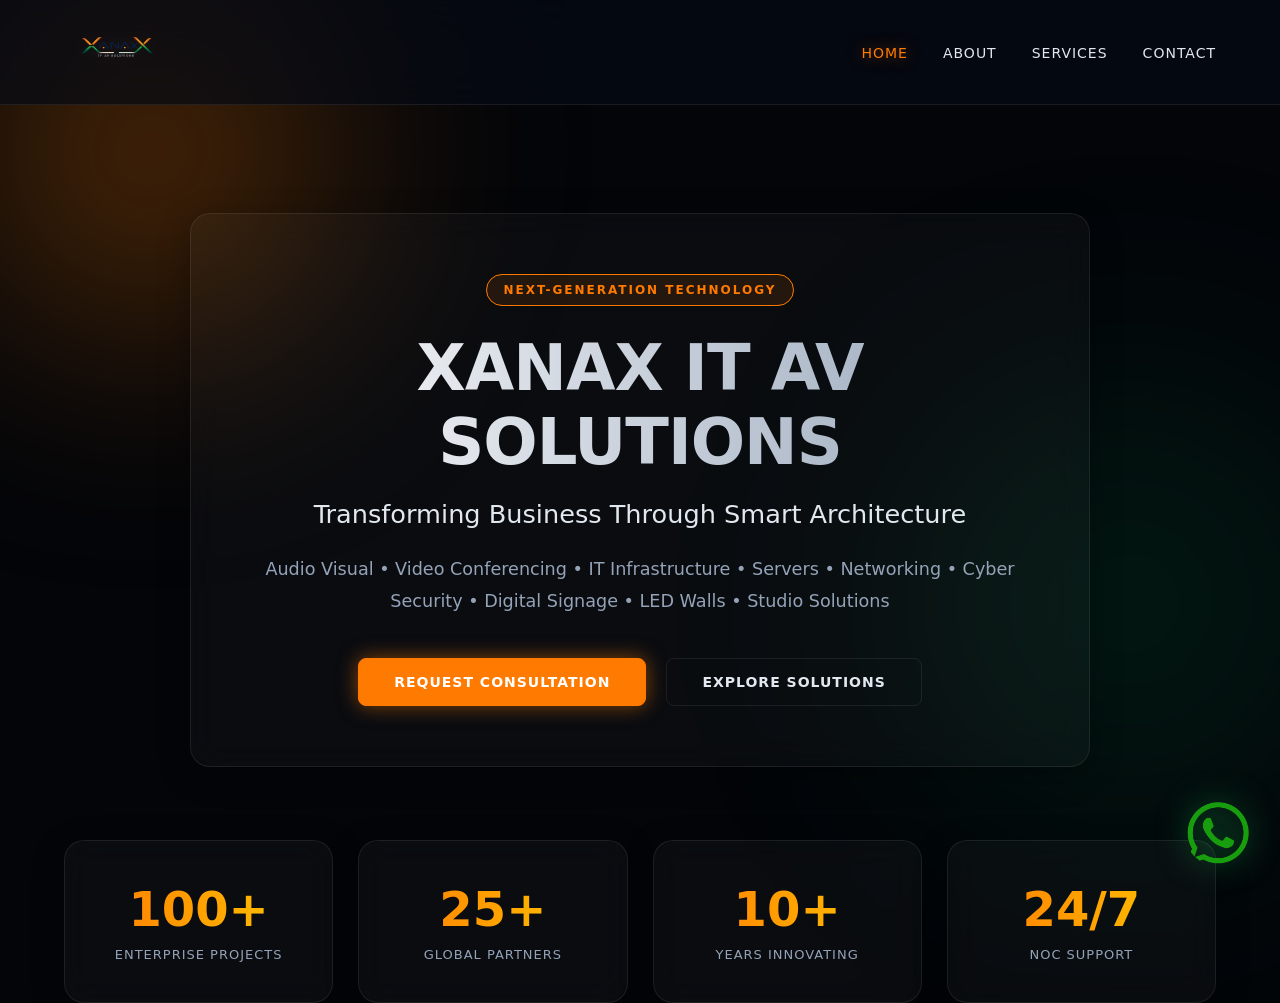
==== commit cbc0c991: "Add files via upload" ====
--- a/index.html
+++ b/index.html
@@ -3,17 +3,21 @@
 <head>
     <meta charset="UTF-8">
     <meta name="viewport" content="width=device-width, initial-scale=1.0">
-    <title>XANAX IT AV SOLUTIONS | Professional Technology Integration</title>
-    <meta name="description" content="End-to-end integration for Audio Visual, Video Conferencing, IT Infrastructure, Cyber Security, and Studio Solutions.">
+    <title>XANAX IT AV SOLUTIONS | Next-Gen Integration</title>
     <link rel="stylesheet" href="style.css">
 </head>
 <body>
 
-    <header>
+    <!-- Animated Background Elements -->
+    <div class="bg-orb orb-1"></div>
+    <div class="bg-orb orb-2"></div>
+
+    <!-- Glassmorphism Header -->
+    <header class="glass-nav">
         <nav class="container">
             <div class="logo">
                 <a href="index.html">
-                    <img src="images/logo.png" alt="XANAX IT AV SOLUTIONS Logo">
+                    <img src="images/logo.png" alt="XANAX IT AV SOLUTIONS">
                 </a>
             </div>
             <ul class="nav-links">
@@ -26,71 +30,47 @@
     </header>
 
     <main>
+        <!-- Hero Section with Glowing Text -->
         <section class="hero">
-            <div class="container hero-content">
-                <h1>XANAX IT AV SOLUTIONS</h1>
-                <h2>Transforming Businesses Through Smart Technology</h2>
-                <p>Audio Visual • Video Conferencing • IT Infrastructure • Servers • Networking • Cyber Security • Digital Signage • Studio Solutions</p>
-                <a href="contact.html" class="btn btn-primary">Request Consultation</a>
+            <div class="container hero-content glass-panel">
+                <div class="badge">Next-Generation Technology</div>
+                <h1 class="gradient-text">XANAX IT AV SOLUTIONS</h1>
+                <h2>Transforming Business Through Smart Architecture</h2>
+                <p>Audio Visual • Video Conferencing • IT Infrastructure • Servers • Networking • Cyber Security • Digital Signage • LED Walls • Studio Solutions</p>
+                <div class="hero-actions">
+                    <a href="contact.html" class="btn btn-glow">Request Consultation</a>
+                    <a href="services.html" class="btn btn-outline">Explore Solutions</a>
+                </div>
             </div>
         </section>
 
+        <!-- Advanced Bento Box Stats -->
         <section class="stats container">
-            <div class="stat-card">
-                <h3>100+</h3>
-                <p>Projects Delivered</p>
+            <div class="stat-card glass-panel tilt-effect">
+                <h3 class="gradient-text">100+</h3>
+                <p>Enterprise Projects</p>
             </div>
-            <div class="stat-card">
-                <h3>25+</h3>
-                <p>Technology Partners</p>
+            <div class="stat-card glass-panel tilt-effect">
+                <h3 class="gradient-text">25+</h3>
+                <p>Global Partners</p>
             </div>
-            <div class="stat-card">
-                <h3>10+</h3>
-                <p>Years Experience</p>
+            <div class="stat-card glass-panel tilt-effect">
+                <h3 class="gradient-text">10+</h3>
+                <p>Years Innovating</p>
             </div>
-            <div class="stat-card">
-                <h3>24x7</h3>
-                <p>Support</p>
-            </div>
-        </section>
-
-        <section class="services-preview container section-padding">
-            <div class="section-header">
-                <h2>Our Core Competencies</h2>
-                <p>Delivering enterprise-grade solutions tailored to your operational needs.</p>
-            </div>
-            <div class="grid-cards">
-                <div class="card">
-                    <h3>Audio Visual</h3>
-                    <p>Boardrooms, Auditoriums, and advanced acoustic treatments.</p>
-                </div>
-                <div class="card">
-                    <h3>Video Conferencing</h3>
-                    <p>Optimized Teams Rooms, Zoom Rooms, and unified communications.</p>
-                </div>
-                <div class="card">
-                    <h3>IT Infrastructure</h3>
-                    <p>Robust Servers, Storage, and Data Center architecture.</p>
-                </div>
-            </div>
-            <div class="center-action">
-                <a href="services.html" class="btn btn-secondary">View All Services</a>
+            <div class="stat-card glass-panel tilt-effect">
+                <h3 class="gradient-text">24/7</h3>
+                <p>NOC Support</p>
             </div>
         </section>
     </main>
 
-    <div class="whatsapp-float">
-        <a href="https://wa.me/919699455224" target="_blank" rel="noopener noreferrer">
-            <img src="images/whatsapp.png" alt="Chat with us on WhatsApp">
+    <!-- Floating WhatsApp -->
+    <div class="whatsapp-float pulse">
+        <a href="https://wa.me/919699455224" target="_blank">
+            <img src="images/whatsapp.png" alt="WhatsApp">
         </a>
     </div>
 
-    <footer>
-        <div class="container footer-content">
-            <p>&copy; 2026 XANAX IT AV SOLUTIONS. All Rights Reserved.</p>
-            <p>📍 Mumbai, Maharashtra, India | 📞 +91 96994 55224</p>
-        </div>
-    </footer>
-
 </body>
 </html>
--- a/style.css
+++ b/style.css
@@ -1,20 +1,16 @@
 /* ===================================
-   XANAX IT AV SOLUTIONS
-   PREMIUM CORPORATE THEME
+   XANAX IT AV - ADVANCED DARK THEME
 =================================== */
 
-/* --- Variables & Resets --- */
 :root {
-    --brand-navy: #0F172A;
+    --bg-dark: #070B14;
+    --bg-darker: #030509;
     --brand-orange: #FF7A00;
-    --brand-orange-hover: #E86C00;
-    --text-main: #334155;
-    --text-light: #64748B;
-    --bg-light: #F8FAFC;
-    --white: #FFFFFF;
-    --border-color: #E2E8F0;
-    --shadow-sm: 0 4px 6px -1px rgba(0, 0, 0, 0.1);
-    --shadow-md: 0 10px 15px -3px rgba(0, 0, 0, 0.1);
+    --brand-orange-glow: rgba(255, 122, 0, 0.5);
+    --glass-bg: rgba(255, 255, 255, 0.03);
+    --glass-border: rgba(255, 255, 255, 0.08);
+    --text-main: #E2E8F0;
+    --text-muted: #94A3B8;
 }
 
 * {
@@ -25,10 +21,11 @@
 }
 
 body {
-    background-color: var(--bg-light);
+    background-color: var(--bg-darker);
     color: var(--text-main);
-    line-height: 1.6;
     overflow-x: hidden;
+    min-height: 100vh;
+    position: relative;
 }
 
 .container {
@@ -37,50 +34,56 @@
     margin: 0 auto;
 }
 
-.section-padding {
-    padding: 80px 0;
-}
-
-/* --- Buttons --- */
-.btn {
-    display: inline-block;
-    padding: 14px 28px;
-    border-radius: 8px;
-    font-weight: 600;
-    text-decoration: none;
-    transition: all 0.3s ease;
-    border: none;
-    cursor: pointer;
-}
-
-.btn-primary {
-    background-color: var(--brand-orange);
-    color: var(--white);
-}
-
-.btn-primary:hover {
-    background-color: var(--brand-orange-hover);
-    transform: translateY(-2px);
-}
-
-.btn-secondary {
-    background-color: transparent;
-    color: var(--brand-navy);
-    border: 2px solid var(--brand-navy);
-}
-
-.btn-secondary:hover {
-    background-color: var(--brand-navy);
-    color: var(--white);
-}
-
-/* --- Header & Navigation --- */
-header {
-    background-color: var(--white);
-    border-bottom: 1px solid var(--border-color);
-    position: sticky;
+/* --- Animated Background Orbs --- */
+.bg-orb {
+    position: absolute;
+    border-radius: 50%;
+    filter: blur(120px);
+    z-index: -1;
+    animation: float 10s infinite alternate ease-in-out;
+}
+
+.orb-1 {
+    width: 500px;
+    height: 500px;
+    background: radial-gradient(circle, var(--brand-orange-glow) 0%, transparent 70%);
+    top: -100px;
+    left: -100px;
+}
+
+.orb-2 {
+    width: 600px;
+    height: 600px;
+    background: radial-gradient(circle, rgba(0, 166, 81, 0.2) 0%, transparent 70%);
+    bottom: 10%;
+    right: -150px;
+    animation-delay: -5s;
+}
+
+@keyframes float {
+    0% { transform: translate(0, 0) scale(1); }
+    100% { transform: translate(50px, 50px) scale(1.1); }
+}
+
+/* --- Glassmorphism Utilities --- */
+.glass-panel {
+    background: var(--glass-bg);
+    backdrop-filter: blur(16px);
+    -webkit-backdrop-filter: blur(16px);
+    border: 1px solid var(--glass-border);
+    border-radius: 20px;
+    box-shadow: 0 8px 32px 0 rgba(0, 0, 0, 0.3);
+}
+
+/* --- Navigation --- */
+.glass-nav {
+    position: fixed;
     top: 0;
+    width: 100%;
     z-index: 1000;
+    background: rgba(7, 11, 20, 0.7);
+    backdrop-filter: blur(20px);
+    border-bottom: 1px solid var(--glass-border);
 }
 
 nav {
@@ -91,217 +94,209 @@
 }
 
 .logo img {
-    height: 60px; /* Reduced slightly for modern corporate feel */
-    width: auto;
+    height: 70px;
+    filter: drop-shadow(0 0 10px rgba(255, 255, 255, 0.1));
 }
 
 .nav-links {
     list-style: none;
     display: flex;
-    gap: 30px;
+    gap: 35px;
 }
 
 .nav-links a {
-    color: var(--brand-navy);
+    color: var(--text-main);
     text-decoration: none;
-    font-weight: 600;
-    font-size: 16px;
-    transition: color 0.3s ease;
-}
-
-.nav-links a:hover, 
-.nav-links a.active {
+    font-weight: 500;
+    letter-spacing: 1px;
+    text-transform: uppercase;
+    font-size: 14px;
+    transition: 0.3s;
+}
+
+.nav-links a:hover, .nav-links a.active {
     color: var(--brand-orange);
+    text-shadow: 0 0 15px var(--brand-orange-glow);
 }
 
 /* --- Hero Section --- */
 .hero {
-    background: linear-gradient(135deg, #ffffff 0%, #f1f5f9 100%);
-    padding: 120px 0;
+    min-height: 100vh;
+    display: flex;
+    align-items: center;
+    justify-content: center;
+    padding-top: 80px;
+}
+
+.hero-content {
+    padding: 60px 40px;
     text-align: center;
-    border-bottom: 1px solid var(--border-color);
+    max-width: 900px;
+    position: relative;
+    overflow: hidden;
+}
+
+/* Shimmer effect inside the glass panel */
+.hero-content::before {
+    content: '';
+    position: absolute;
+    top: 0; left: -100%; width: 50%; height: 100%;
+    background: linear-gradient(to right, transparent, rgba(255,255,255,0.05), transparent);
+    transform: skewX(-20deg);
+    animation: shimmer 8s infinite;
+}
+
+@keyframes shimmer {
+    100% { left: 200%; }
+}
+
+.badge {
+    display: inline-block;
+    padding: 8px 16px;
+    background: rgba(255, 122, 0, 0.1);
+    border: 1px solid var(--brand-orange);
+    color: var(--brand-orange);
+    border-radius: 50px;
+    font-size: 12px;
+    font-weight: 600;
+    text-transform: uppercase;
+    letter-spacing: 2px;
+    margin-bottom: 25px;
+}
+
+.gradient-text {
+    background: linear-gradient(90deg, #FFFFFF, #94A3B8);
+    -webkit-background-clip: text;
+    -webkit-text-fill-color: transparent;
 }
 
 .hero h1 {
-    color: var(--brand-navy);
-    font-size: clamp(2.5rem, 5vw, 4.5rem); /* Responsive typography */
-    font-weight: 800;
+    font-size: clamp(3rem, 5vw, 5rem);
+    font-weight: 900;
+    letter-spacing: -1px;
     margin-bottom: 20px;
-    letter-spacing: -1px;
 }
 
 .hero h2 {
-    color: var(--text-main); /* FIXED: Was invisible white before */
-    font-size: clamp(1.2rem, 2.5vw, 1.8rem);
-    font-weight: 500;
+    color: var(--text-main);
+    font-size: clamp(1.2rem, 2vw, 1.8rem);
+    font-weight: 300;
     margin-bottom: 25px;
 }
 
 .hero p {
-    color: var(--text-light); /* FIXED: Was invisible white before */
+    color: var(--text-muted);
+    line-height: 1.8;
+    margin-bottom: 40px;
     font-size: 1.1rem;
-    max-width: 800px;
-    margin: 0 auto 40px auto;
-}
-
-/* --- Stats Section --- */
+}
+
+/* --- Buttons --- */
+.hero-actions {
+    display: flex;
+    gap: 20px;
+    justify-content: center;
+}
+
+.btn {
+    padding: 15px 35px;
+    border-radius: 8px;
+    font-weight: 600;
+    text-decoration: none;
+    transition: all 0.3s ease;
+    text-transform: uppercase;
+    letter-spacing: 1px;
+    font-size: 14px;
+}
+
+.btn-glow {
+    background: var(--brand-orange);
+    color: #fff;
+    box-shadow: 0 0 20px var(--brand-orange-glow);
+    border: 1px solid var(--brand-orange);
+}
+
+.btn-glow:hover {
+    box-shadow: 0 0 40px var(--brand-orange-glow);
+    transform: translateY(-2px);
+}
+
+.btn-outline {
+    background: transparent;
+    color: var(--text-main);
+    border: 1px solid var(--glass-border);
+}
+
+.btn-outline:hover {
+    background: var(--glass-bg);
+    border-color: var(--text-main);
+}
+
+/* --- Advanced Stats Grid --- */
 .stats {
     display: grid;
-    grid-template-columns: repeat(auto-fit, minmax(200px, 1fr));
-    gap: 20px;
-    margin-top: -40px; /* Pulls it up slightly into the hero */
-    margin-bottom: 60px;
+    grid-template-columns: repeat(auto-fit, minmax(220px, 1fr));
+    gap: 25px;
+    margin-top: -60px;
+    position: relative;
+    z-index: 10;
 }
 
 .stat-card {
-    background: var(--white);
-    padding: 30px 20px;
-    border-radius: 12px;
+    padding: 40px 20px;
     text-align: center;
-    box-shadow: var(--shadow-md);
+    transition: transform 0.4s cubic-bezier(0.175, 0.885, 0.32, 1.275);
+}
+
+.stat-card:hover {
+    transform: translateY(-10px);
+    border-color: var(--brand-orange-glow);
+    background: rgba(255, 122, 0, 0.05);
 }
 
 .stat-card h3 {
-    color: var(--brand-orange);
-    font-size: 2.5rem;
-    font-weight: 700;
+    font-size: 3rem;
+    font-weight: 800;
+    margin-bottom: 10px;
+    background: linear-gradient(90deg, var(--brand-orange), #FFC700);
+    -webkit-background-clip: text;
+    -webkit-text-fill-color: transparent;
 }
 
 .stat-card p {
-    color: var(--text-light);
+    color: var(--text-muted);
     font-weight: 500;
-    margin-top: 5px;
-}
-
-/* --- Grid Cards (Services/Industries) --- */
-.section-header {
-    text-align: center;
-    margin-bottom: 50px;
-}
-
-.section-header h2 {
-    color: var(--brand-navy);
-    font-size: 2.5rem;
-    margin-bottom: 15px;
-}
-
-.section-header p {
-    color: var(--text-light);
-    font-size: 1.1rem;
-}
-
-.grid-cards {
-    display: grid;
-    grid-template-columns: repeat(auto-fit, minmax(300px, 1fr));
-    gap: 30px;
-}
-
-.card {
-    background: var(--white);
-    border: 1px solid var(--border-color);
-    padding: 40px 30px;
-    border-radius: 12px;
-    transition: all 0.3s ease;
-}
-
-.card:hover {
-    border-color: var(--brand-orange);
-    box-shadow: var(--shadow-md);
-    transform: translateY(-5px);
-}
-
-.card h3 {
-    color: var(--brand-navy);
-    font-size: 1.3rem;
-    margin-bottom: 15px;
-}
-
-.card p {
-    color: var(--text-light);
-}
-
-.center-action {
-    text-align: center;
-    margin-top: 50px;
-}
-
-/* --- Forms (For your contact.html) --- */
-.contact-form {
-    background: var(--white);
-    padding: 40px;
-    border-radius: 12px;
-    box-shadow: var(--shadow-md);
-    max-width: 600px;
-    margin: 0 auto;
-}
-
-.form-group {
-    margin-bottom: 20px;
-}
-
-.form-group input,
-.form-group textarea {
-    width: 100%;
-    padding: 15px;
-    border: 1px solid var(--border-color);
-    border-radius: 8px;
-    font-size: 16px;
-    transition: border-color 0.3s ease;
-}
-
-.form-group input:focus,
-.form-group textarea:focus {
-    outline: none;
-    border-color: var(--brand-orange);
-}
-
-/* --- Footer --- */
-footer {
-    background-color: var(--brand-navy);
-    color: var(--border-color);
-    padding: 40px 0;
-    text-align: center;
-    margin-top: auto;
-}
-
-.footer-content p {
-    margin: 5px 0;
-}
-
-/* --- WhatsApp Float --- */
+    text-transform: uppercase;
+    letter-spacing: 1px;
+    font-size: 13px;
+}
+
+/* --- Floating WhatsApp --- */
 .whatsapp-float {
     position: fixed;
+    bottom: 30px;
     right: 30px;
-    bottom: 30px;
-    z-index: 999;
+    z-index: 1000;
 }
 
 .whatsapp-float img {
-    width: 60px;
-    height: 60px;
+    width: 65px;
+    height: 65px;
     border-radius: 50%;
-    box-shadow: var(--shadow-md);
-    transition: transform 0.3s ease;
-}
-
-.whatsapp-float img:hover {
+    filter: drop-shadow(0 0 15px rgba(37, 211, 102, 0.5));
+    transition: 0.3s;
+}
+
+.whatsapp-float:hover img {
     transform: scale(1.1);
-}
-
-/* --- Responsive Media Queries --- */
+    filter: drop-shadow(0 0 25px rgba(37, 211, 102, 0.8));
+}
+
 @media (max-width: 768px) {
-    nav {
+    .hero-actions {
         flex-direction: column;
-        gap: 20px;
     }
-    
     .nav-links {
-        flex-wrap: wrap;
-        justify-content: center;
-        gap: 15px;
-    }
-    
-    .stats {
-        margin-top: 20px;
+        display: none; /* In a real scenario, you'd add a hamburger menu here */
     }
 }
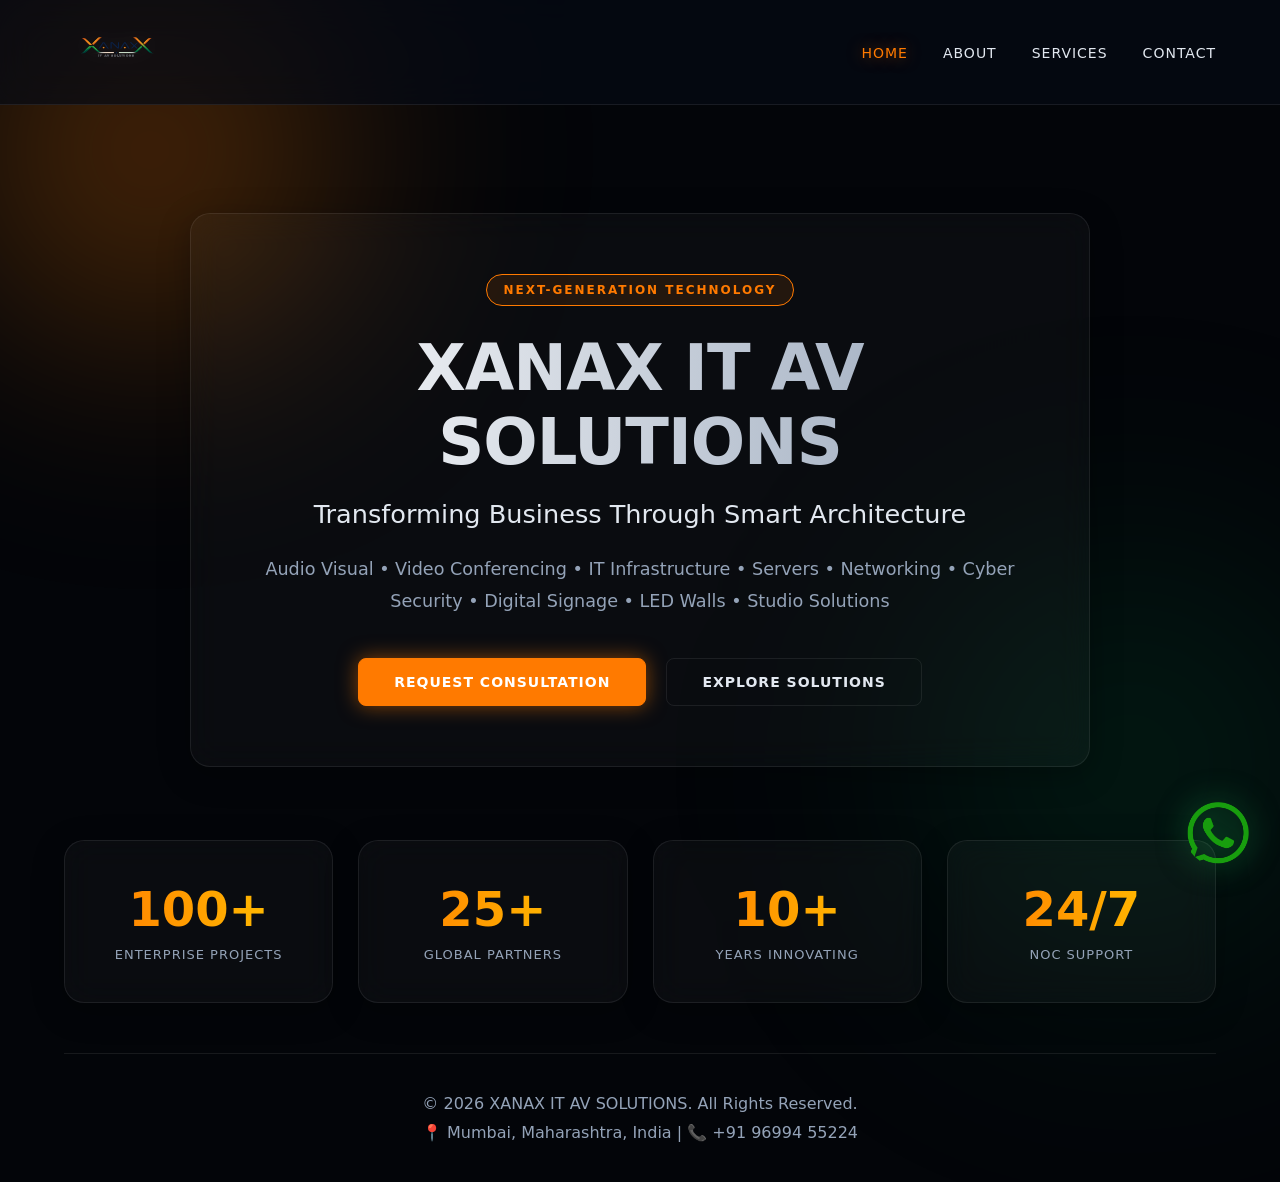
==== commit 4666dd17: "Add files via upload" ====
--- a/index.html
+++ b/index.html
@@ -8,7 +8,7 @@
 </head>
 <body>
 
-    <!-- Animated Background Elements -->
+    <!-- Animated Background Orbs -->
     <div class="bg-orb orb-1"></div>
     <div class="bg-orb orb-2"></div>
 
@@ -20,6 +20,14 @@
                     <img src="images/logo.png" alt="XANAX IT AV SOLUTIONS">
                 </a>
             </div>
+            
+            <!-- Mobile Hamburger Menu -->
+            <div class="menu-toggle" id="mobile-menu">
+                <span class="bar"></span>
+                <span class="bar"></span>
+                <span class="bar"></span>
+            </div>
+
             <ul class="nav-links">
                 <li><a href="index.html" class="active">Home</a></li>
                 <li><a href="about.html">About</a></li>
@@ -30,7 +38,7 @@
     </header>
 
     <main>
-        <!-- Hero Section with Glowing Text -->
+        <!-- Hero Section -->
         <section class="hero">
             <div class="container hero-content glass-panel">
                 <div class="badge">Next-Generation Technology</div>
@@ -44,21 +52,21 @@
             </div>
         </section>
 
-        <!-- Advanced Bento Box Stats -->
+        <!-- Stats Grid -->
         <section class="stats container">
-            <div class="stat-card glass-panel tilt-effect">
+            <div class="stat-card glass-panel">
                 <h3 class="gradient-text">100+</h3>
                 <p>Enterprise Projects</p>
             </div>
-            <div class="stat-card glass-panel tilt-effect">
+            <div class="stat-card glass-panel">
                 <h3 class="gradient-text">25+</h3>
                 <p>Global Partners</p>
             </div>
-            <div class="stat-card glass-panel tilt-effect">
+            <div class="stat-card glass-panel">
                 <h3 class="gradient-text">10+</h3>
                 <p>Years Innovating</p>
             </div>
-            <div class="stat-card glass-panel tilt-effect">
+            <div class="stat-card glass-panel">
                 <h3 class="gradient-text">24/7</h3>
                 <p>NOC Support</p>
             </div>
@@ -67,10 +75,28 @@
 
     <!-- Floating WhatsApp -->
     <div class="whatsapp-float pulse">
-        <a href="https://wa.me/919699455224" target="_blank">
+        <a href="https://wa.me/919699455224" target="_blank" rel="noopener noreferrer">
             <img src="images/whatsapp.png" alt="WhatsApp">
         </a>
     </div>
 
+    <!-- Unified Footer -->
+    <footer>
+        <div class="container" style="text-align: center; padding: 40px 0; border-top: 1px solid var(--glass-border); margin-top: 50px;">
+            <p style="color: var(--text-muted); margin-bottom: 10px;">&copy; 2026 XANAX IT AV SOLUTIONS. All Rights Reserved.</p>
+            <p style="color: var(--text-muted);">📍 Mumbai, Maharashtra, India | 📞 +91 96994 55224</p>
+        </div>
+    </footer>
+
+    <!-- Mobile Menu Script -->
+    <script>
+        const mobileMenu = document.getElementById('mobile-menu');
+        const navLinks = document.querySelector('.nav-links');
+
+        mobileMenu.addEventListener('click', () => {
+            navLinks.classList.toggle('active');
+            mobileMenu.classList.toggle('is-active');
+        });
+    </script>
 </body>
 </html>
--- a/style.css
+++ b/style.css
@@ -1,5 +1,5 @@
 /* ===================================
-   XANAX IT AV - ADVANCED DARK THEME
+   XANAX IT AV - ADVANCED DARK THEME (MOBILE RESPONSIVE)
 =================================== */
 
 :root {
@@ -91,11 +91,30 @@
     justify-content: space-between;
     align-items: center;
     padding: 15px 0;
+    position: relative;
 }
 
 .logo img {
     height: 70px;
     filter: drop-shadow(0 0 10px rgba(255, 255, 255, 0.1));
+    /* Apply brightness/invert here if using the white logo trick */
+}
+
+/* Hamburger Menu Icon */
+.menu-toggle {
+    display: none;
+    flex-direction: column;
+    cursor: pointer;
+    gap: 6px;
+    z-index: 1001;
+}
+
+.menu-toggle .bar {
+    width: 28px;
+    height: 3px;
+    background-color: var(--text-main);
+    border-radius: 3px;
+    transition: all 0.3s ease-in-out;
 }
 
 .nav-links {
@@ -134,20 +153,6 @@
     max-width: 900px;
     position: relative;
     overflow: hidden;
-}
-
-/* Shimmer effect inside the glass panel */
-.hero-content::before {
-    content: '';
-    position: absolute;
-    top: 0; left: -100%; width: 50%; height: 100%;
-    background: linear-gradient(to right, transparent, rgba(255,255,255,0.05), transparent);
-    transform: skewX(-20deg);
-    animation: shimmer 8s infinite;
-}
-
-@keyframes shimmer {
-    100% { left: 200%; }
 }
 
 .badge {
@@ -171,7 +176,7 @@
 }
 
 .hero h1 {
-    font-size: clamp(3rem, 5vw, 5rem);
+    font-size: clamp(2.5rem, 5vw, 5rem);
     font-weight: 900;
     letter-spacing: -1px;
     margin-bottom: 20px;
@@ -207,6 +212,8 @@
     text-transform: uppercase;
     letter-spacing: 1px;
     font-size: 14px;
+    display: inline-block;
+    text-align: center;
 }
 
 .btn-glow {
@@ -232,7 +239,7 @@
     border-color: var(--text-main);
 }
 
-/* --- Advanced Stats Grid --- */
+/* --- Stats Grid --- */
 .stats {
     display: grid;
     grid-template-columns: repeat(auto-fit, minmax(220px, 1fr));
@@ -245,11 +252,11 @@
 .stat-card {
     padding: 40px 20px;
     text-align: center;
-    transition: transform 0.4s cubic-bezier(0.175, 0.885, 0.32, 1.275);
+    transition: transform 0.3s ease;
 }
 
 .stat-card:hover {
-    transform: translateY(-10px);
+    transform: translateY(-5px);
     border-color: var(--brand-orange-glow);
     background: rgba(255, 122, 0, 0.05);
 }
@@ -276,7 +283,7 @@
     position: fixed;
     bottom: 30px;
     right: 30px;
-    z-index: 1000;
+    z-index: 999; /* Lowered slightly so menu stays above it */
 }
 
 .whatsapp-float img {
@@ -289,14 +296,75 @@
 
 .whatsapp-float:hover img {
     transform: scale(1.1);
-    filter: drop-shadow(0 0 25px rgba(37, 211, 102, 0.8));
-}
+}
+
+/* ===================================
+   MOBILE RESPONSIVE MEDIA QUERIES
+=================================== */
 
 @media (max-width: 768px) {
+    /* Reveal Hamburger Menu */
+    .menu-toggle {
+        display: flex;
+    }
+
+    /* Transform Nav Links into a Dropdown */
+    .nav-links {
+        position: absolute;
+        top: 100px; /* Pushes it just below the header */
+        left: 0;
+        width: 100%;
+        background: rgba(7, 11, 20, 0.95);
+        backdrop-filter: blur(25px);
+        flex-direction: column;
+        align-items: center;
+        padding: 30px 0;
+        border-bottom: 1px solid var(--glass-border);
+        gap: 25px;
+        
+        /* Hide menu by default */
+        clip-path: polygon(0 0, 100% 0, 100% 0, 0 0); 
+        transition: clip-path 0.4s ease-in-out;
+    }
+
+    /* Show menu when active class is applied */
+    .nav-links.active {
+        clip-path: polygon(0 0, 100% 0, 100% 100%, 0 100%);
+    }
+
+    /* Hamburger Animation to 'X' */
+    .menu-toggle.is-active .bar:nth-child(1) {
+        transform: translateY(9px) rotate(45deg);
+    }
+    .menu-toggle.is-active .bar:nth-child(2) {
+        opacity: 0;
+    }
+    .menu-toggle.is-active .bar:nth-child(3) {
+        transform: translateY(-9px) rotate(-45deg);
+    }
+
+    /* Adjust Hero Content Padding */
+    .hero-content {
+        padding: 40px 20px;
+    }
+
     .hero-actions {
         flex-direction: column;
-    }
-    .nav-links {
-        display: none; /* In a real scenario, you'd add a hamburger menu here */
+        gap: 15px;
+    }
+
+    /* Make buttons full width on small screens */
+    .hero-actions .btn {
+        width: 100%;
+    }
+
+    /* Reduce Orbs Size */
+    .orb-1 { width: 300px; height: 300px; top: -50px; left: -50px; }
+    .orb-2 { width: 300px; height: 300px; right: -50px; }
+
+    /* Pull stats up less aggressively on mobile */
+    .stats {
+        margin-top: -30px;
+        gap: 15px;
     }
 }
